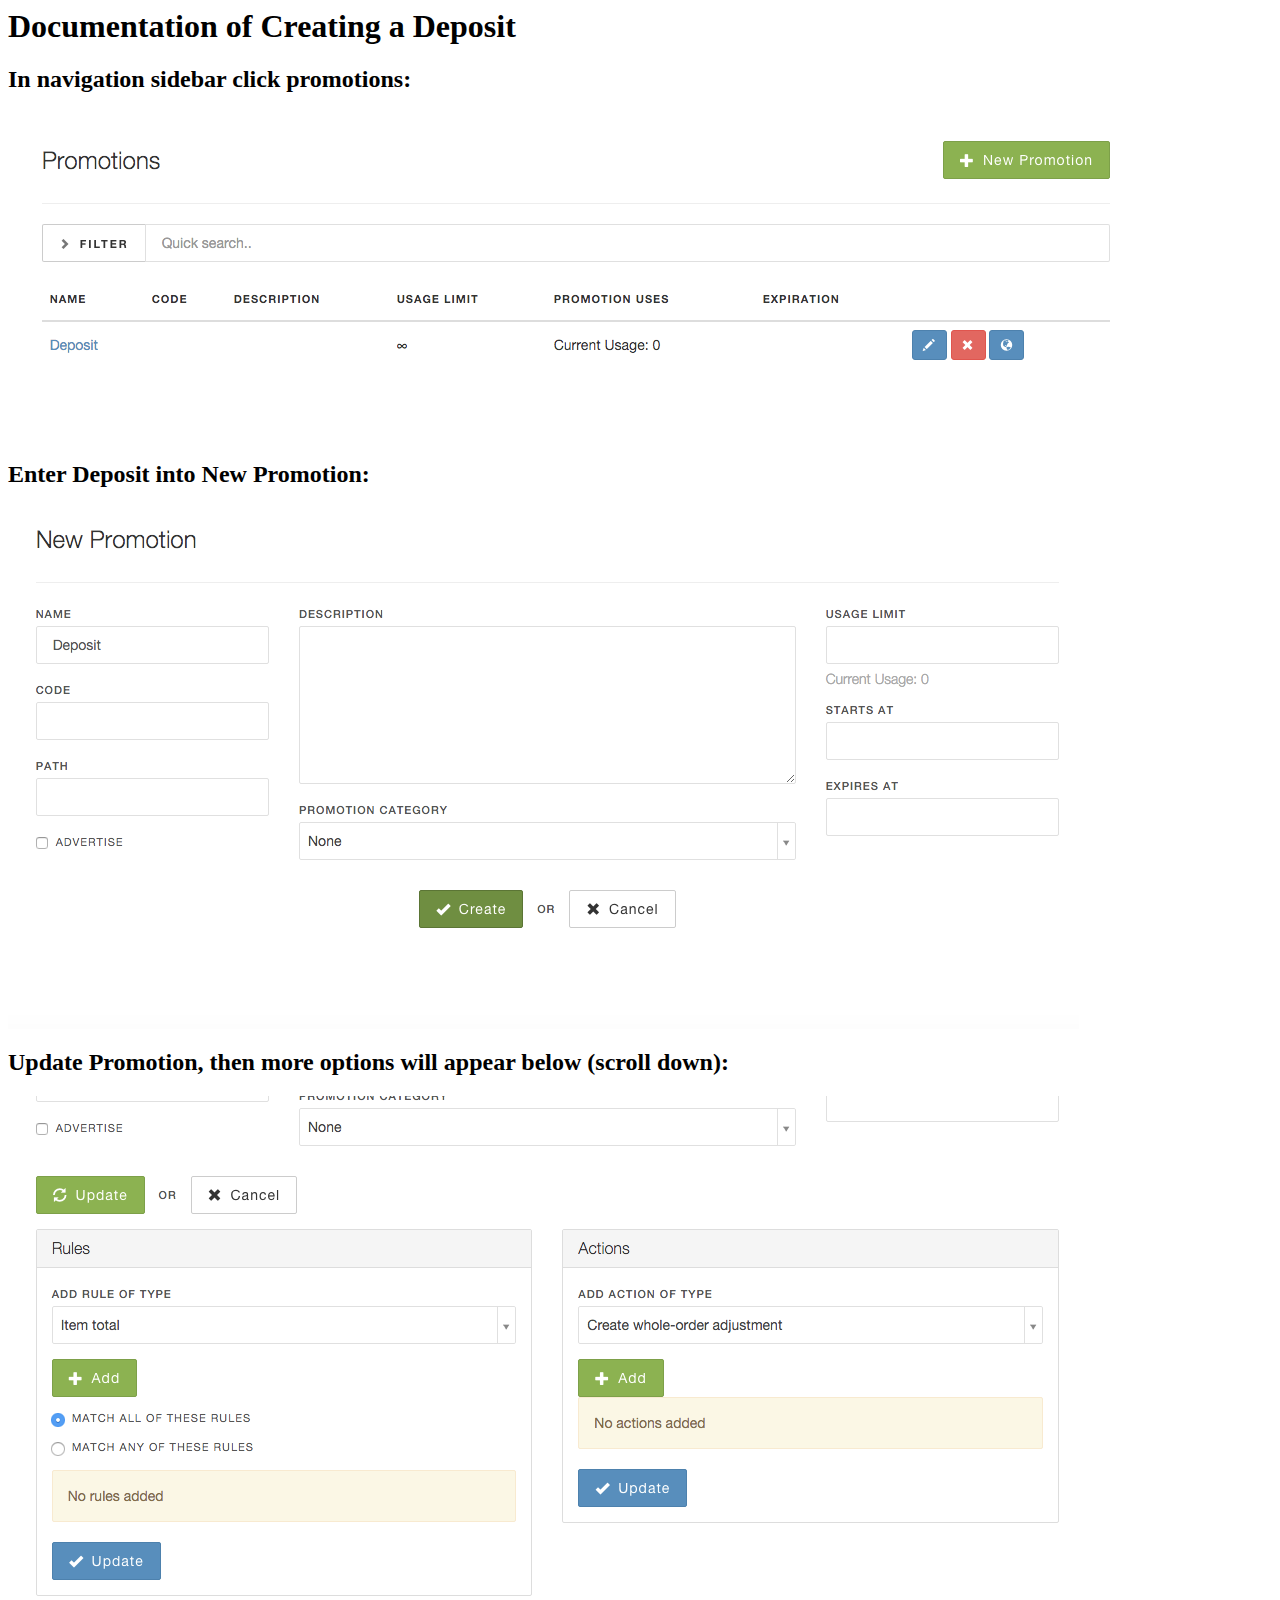
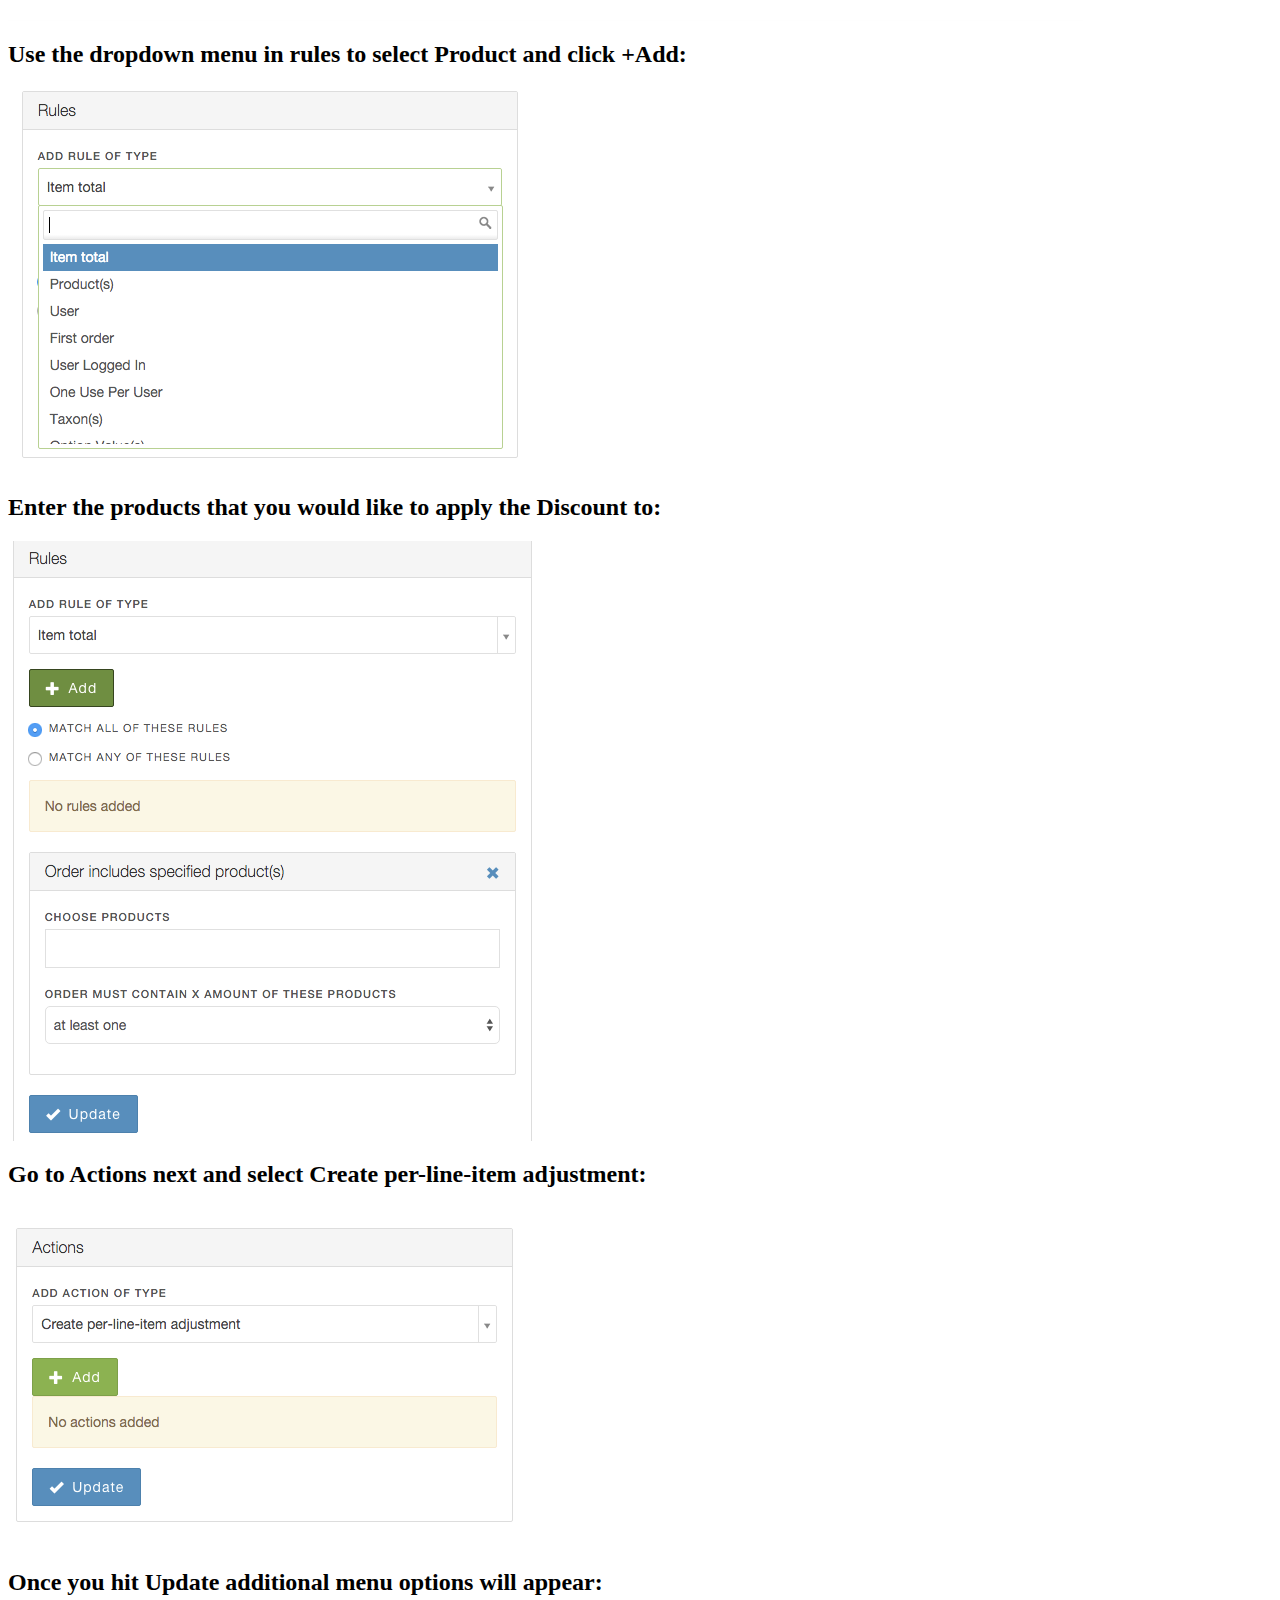
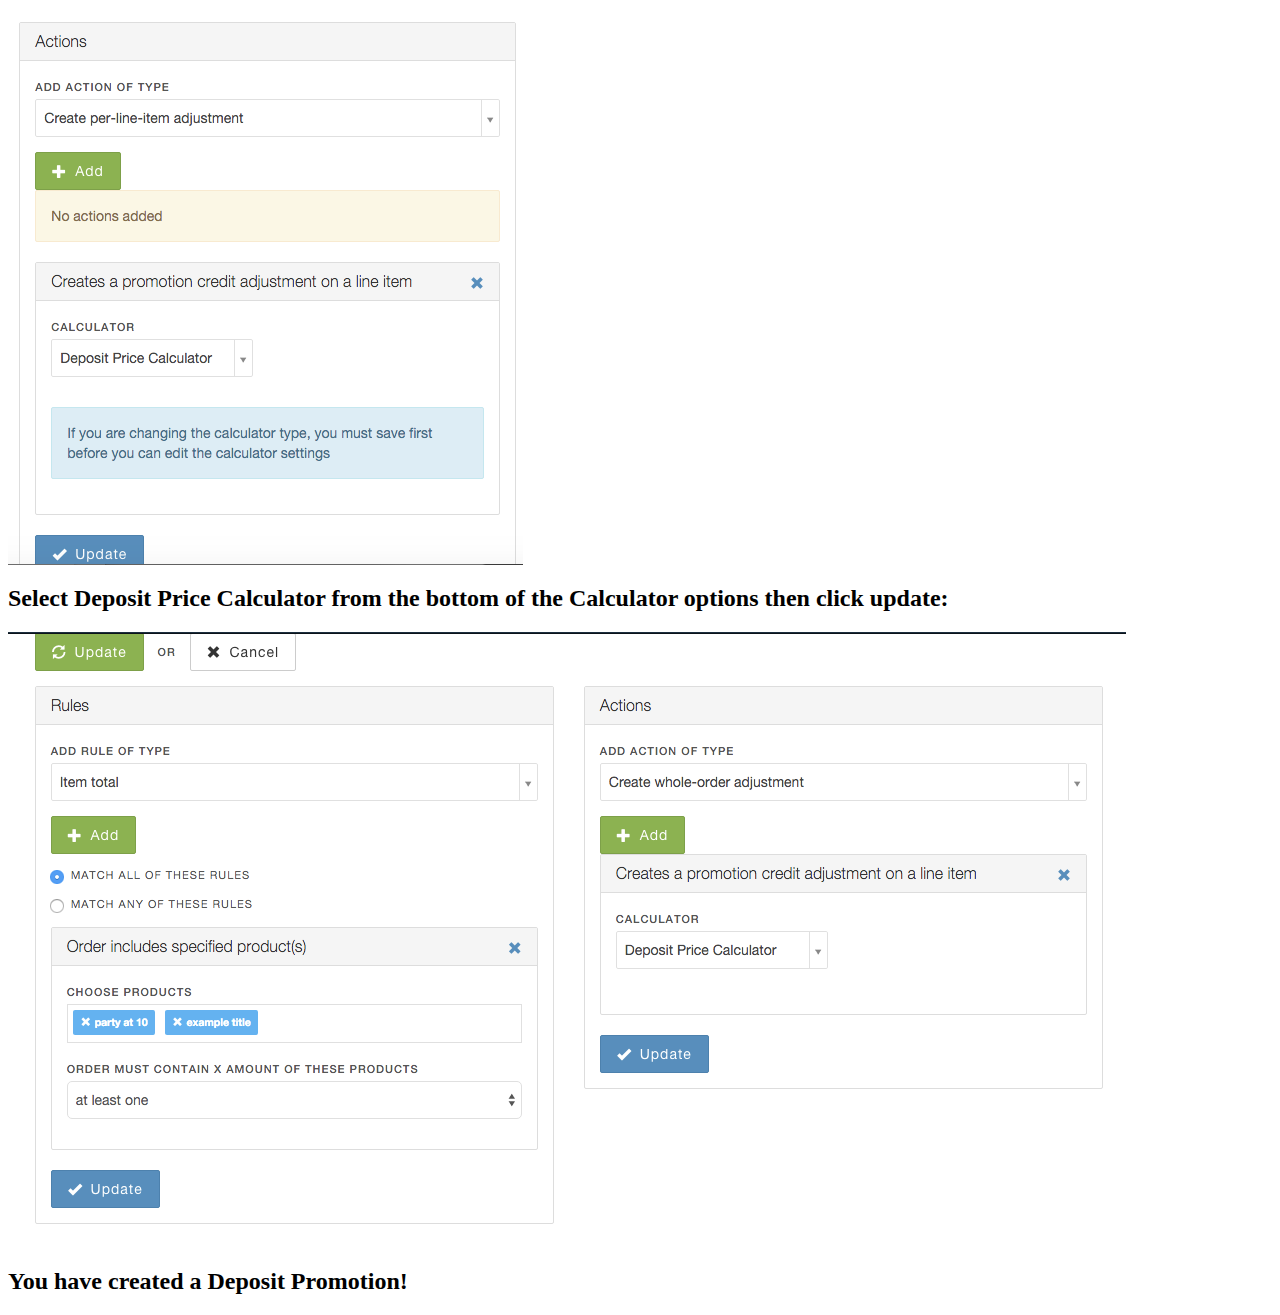
==== creatingdeposit.html @ fb3e047c "Documentation - Creating a Deposit" ====
<html>
	<head><h1> Documentation of Creating a Deposit </h1></head>
		<body>
			<h2>In navigation sidebar click promotions: </h2>
			<image src='screenshots/promo-deposit/promocreatenew.png'>
			<h2>Enter Deposit into New Promotion:</h2>
			<image src='screenshots/promo-deposit/newpromo.png'>
			<h2>Update Promotion, then more options will appear below (scroll down):</h2>
			<image src='screenshots/promo-deposit/scrolldown.png'>
			<h2>Use the dropdown menu in rules to select Product and click +Add:</h2>
			<image src='screenshots/promo-deposit/productindropdown.png'>
			<h2>Enter the products that you would like to apply the Discount to:</h2>
			<image src='screenshots/promo-deposit/afterclickingadditemtotal.png'>
			<h2>Go to Actions next and select Create per-line-item adjustment: </h2>
			<image src='screenshots/promo-deposit/createper-line.png'>
			<h2>Once you hit Update additional menu options will appear:</h2>
			<image src='screenshots/promo-deposit/createper-linedropdown.png'>
			<h2>Select Deposit Price Calculator from the bottom of the Calculator options then click update:</h2>
			<image src='screenshots/promo-deposit/rulesactionsfinished.png'>
			<h2>You have created a Deposit Promotion!</h2>
		</body>

</html>
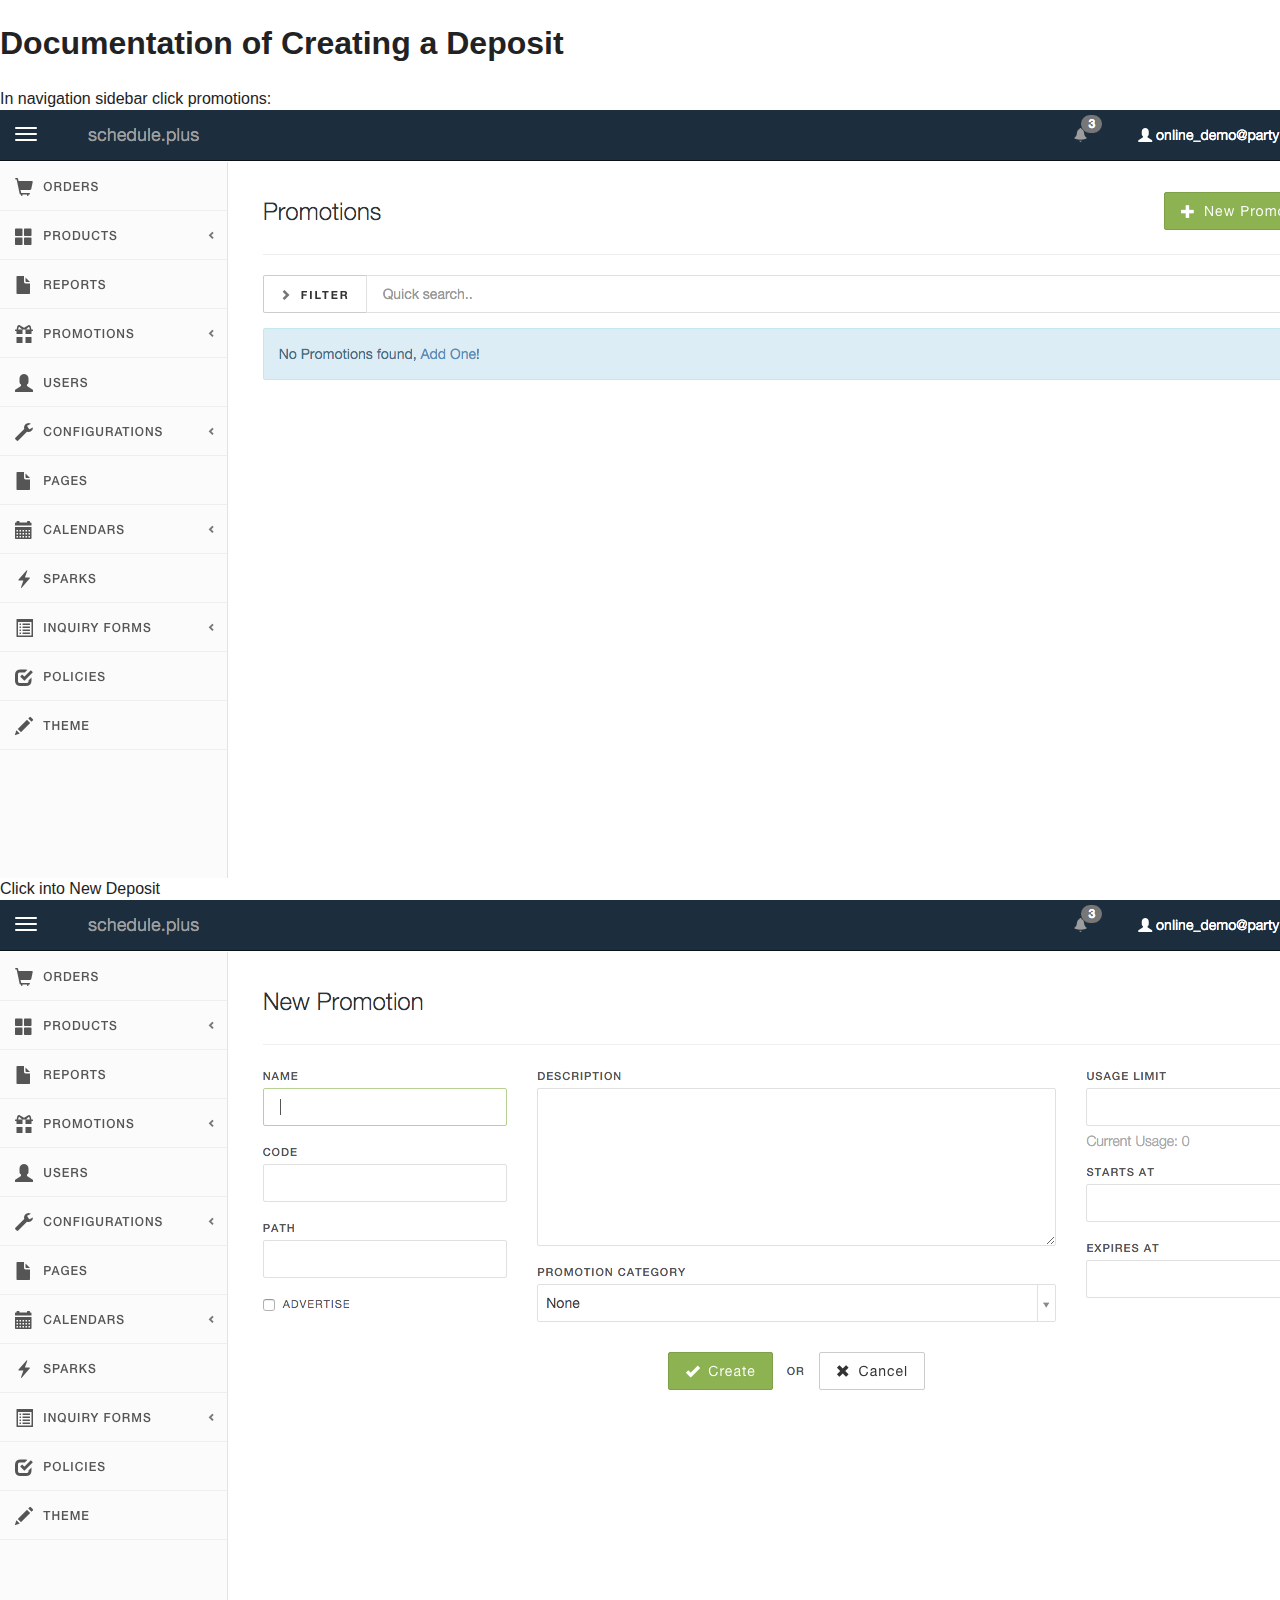
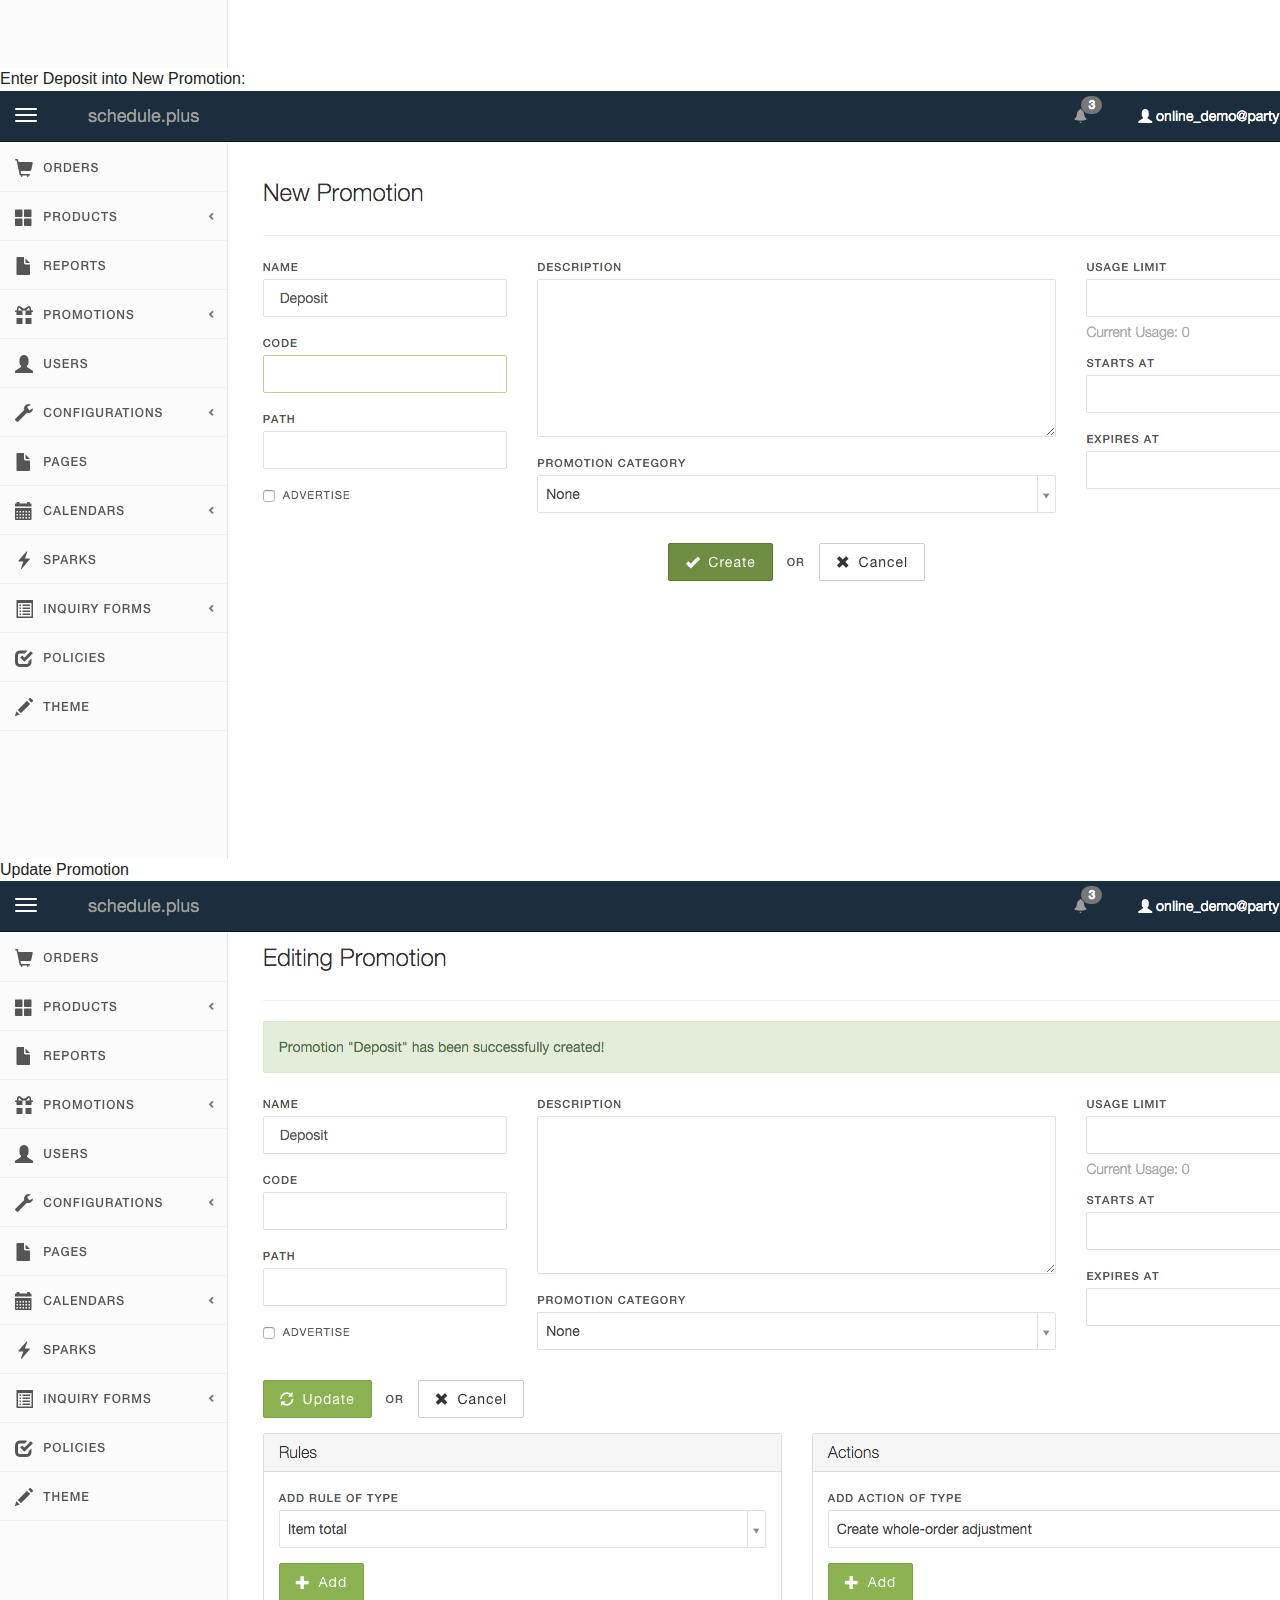
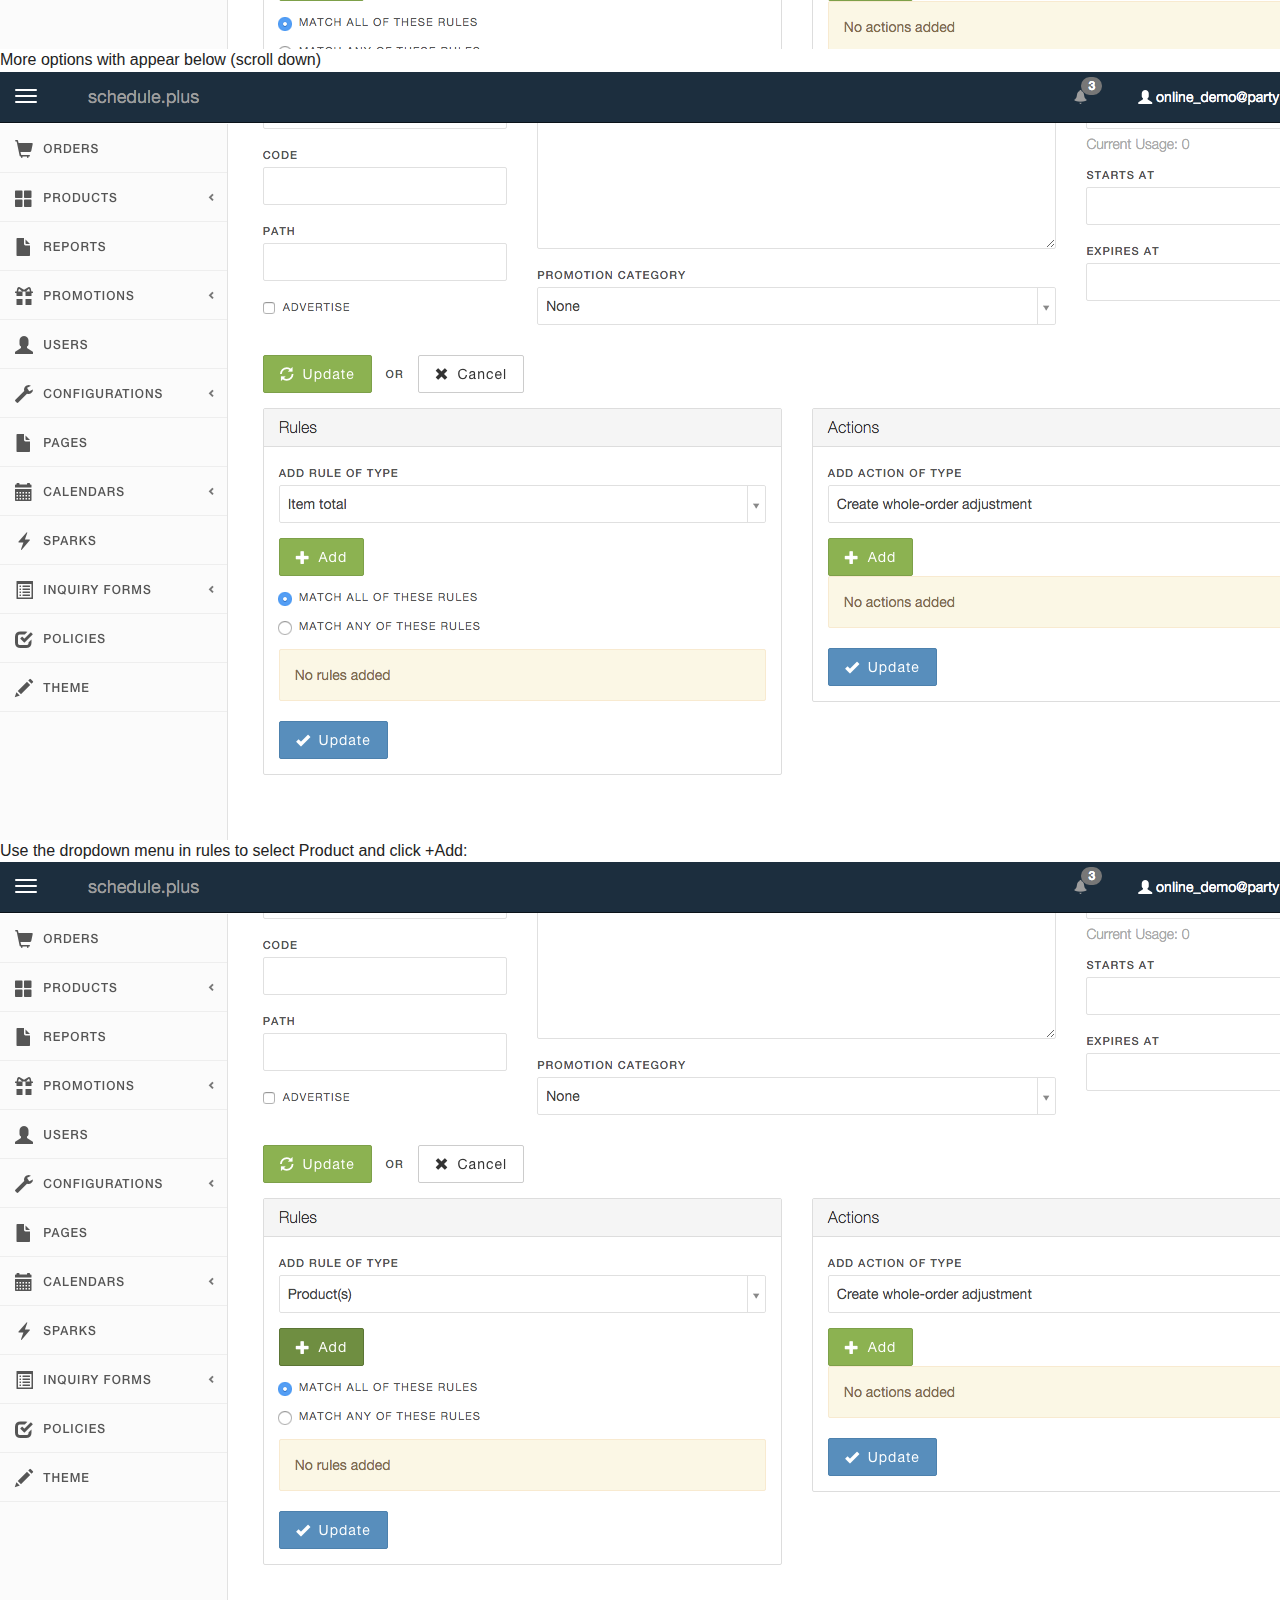
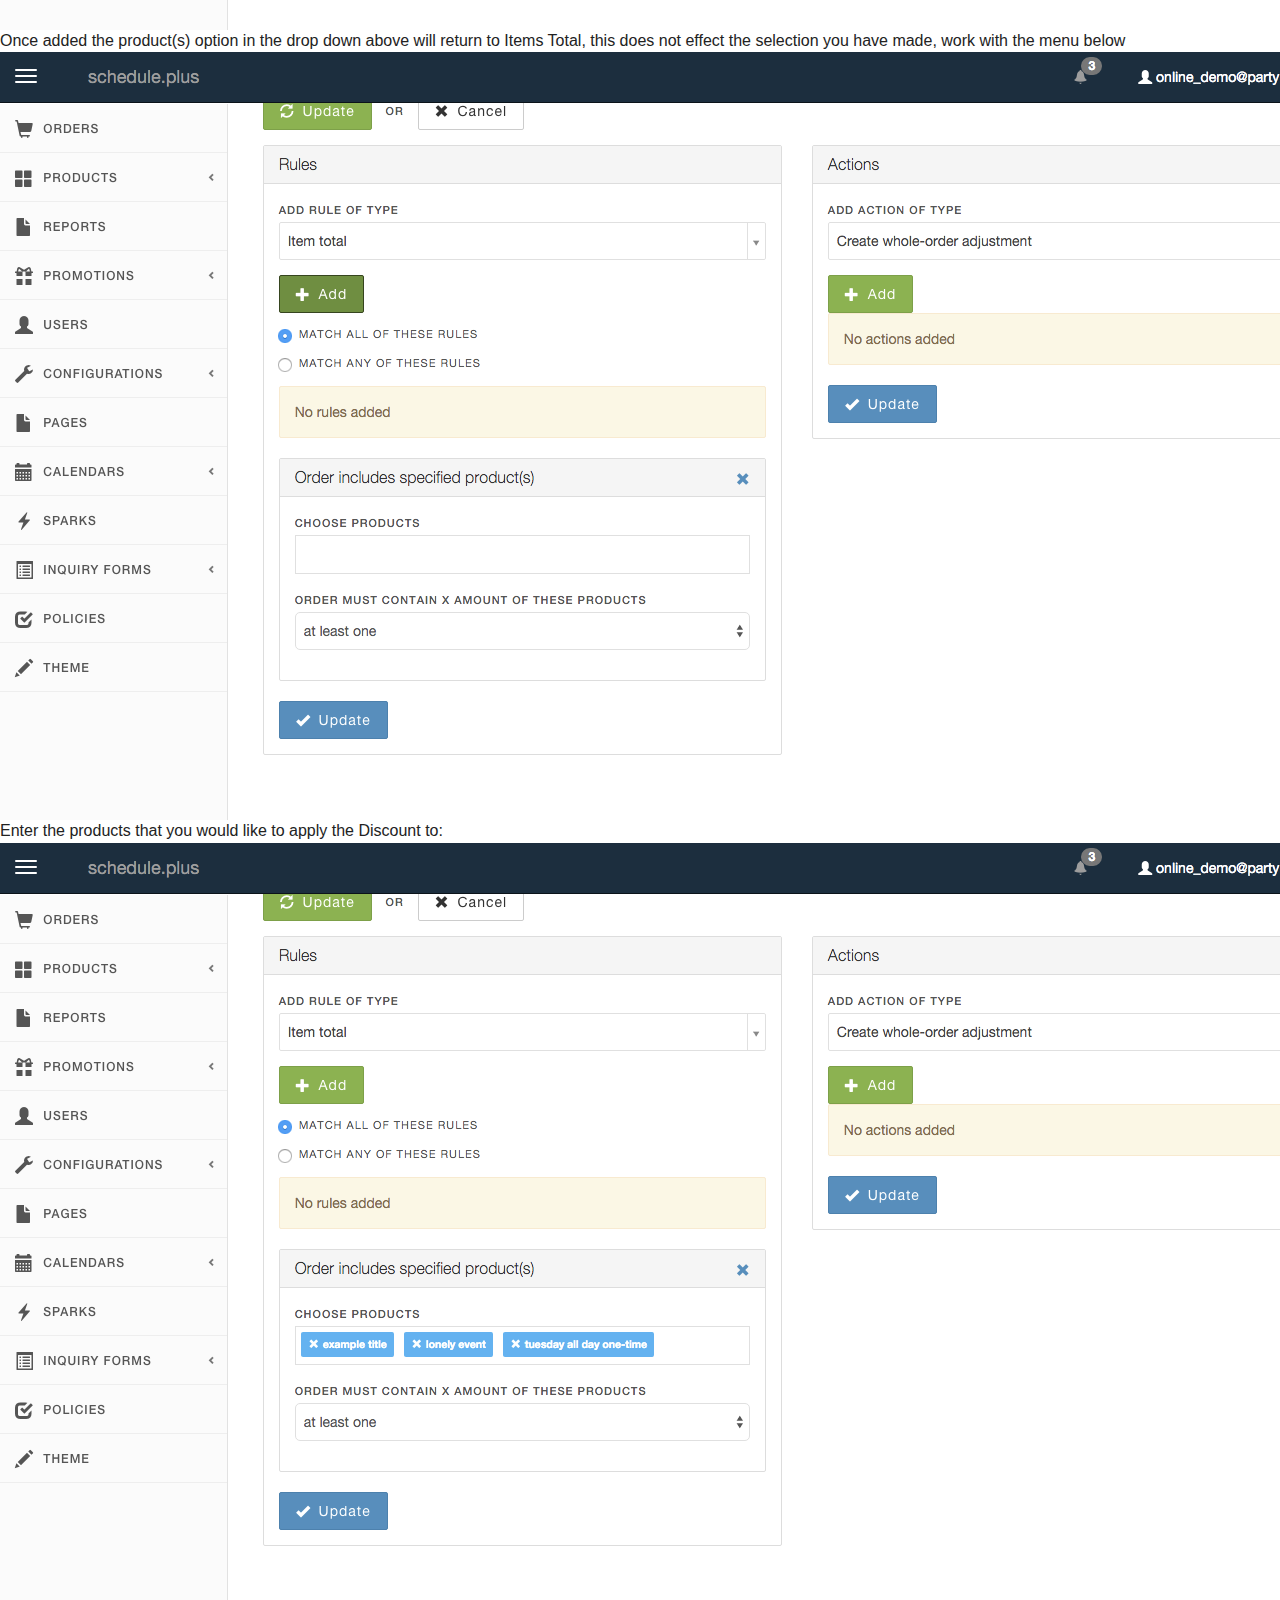
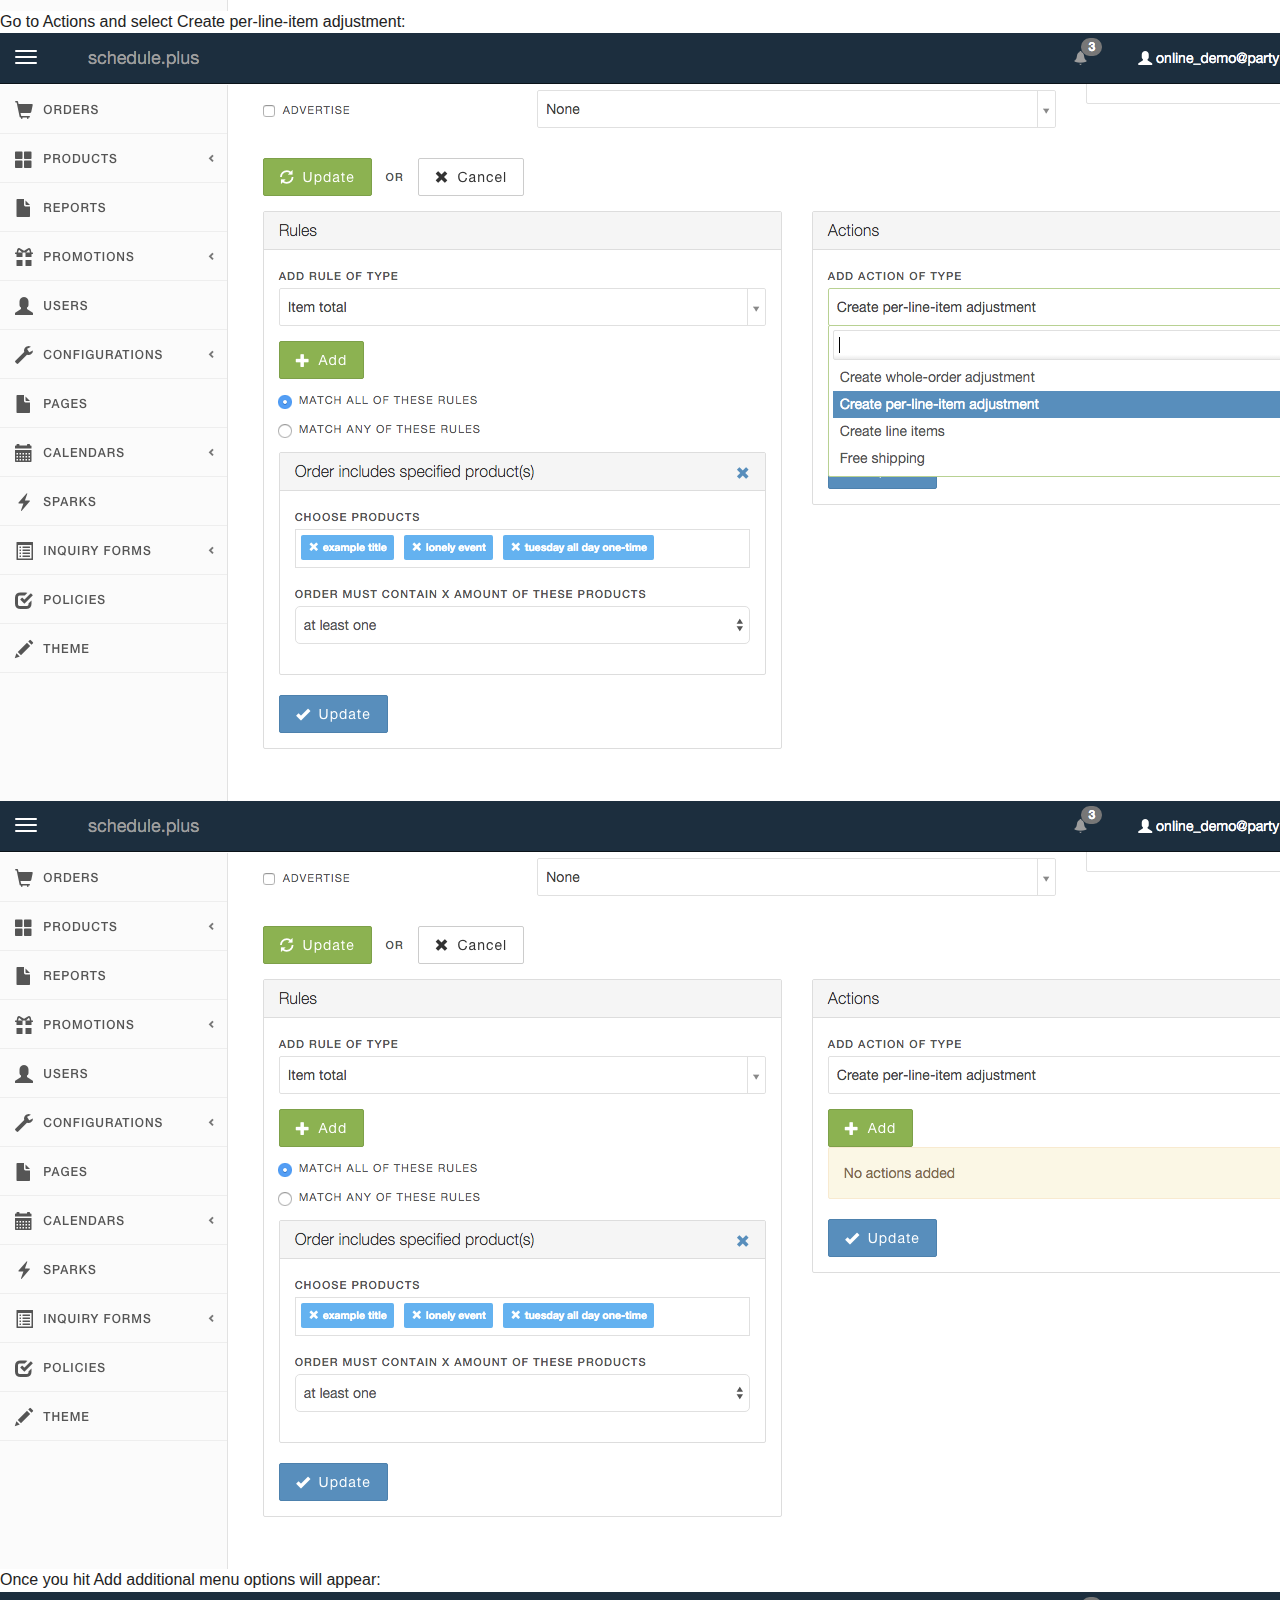
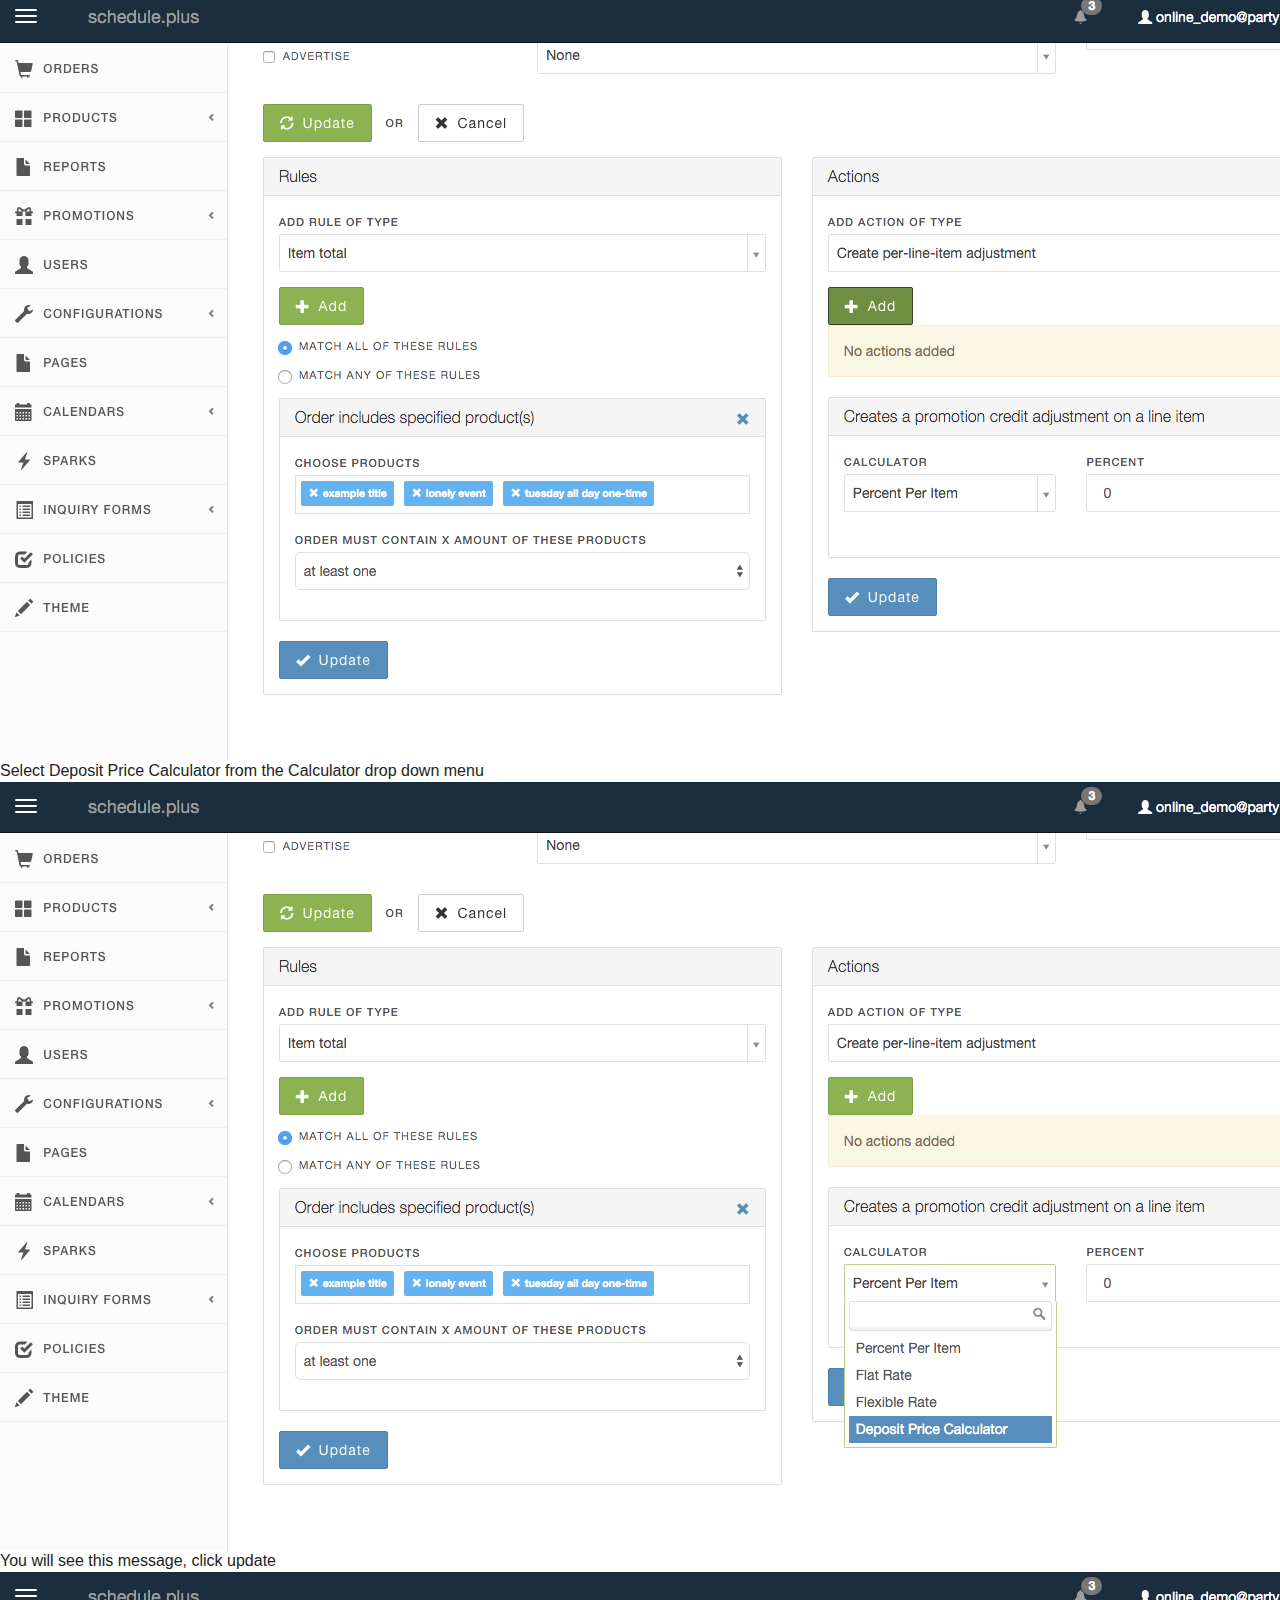
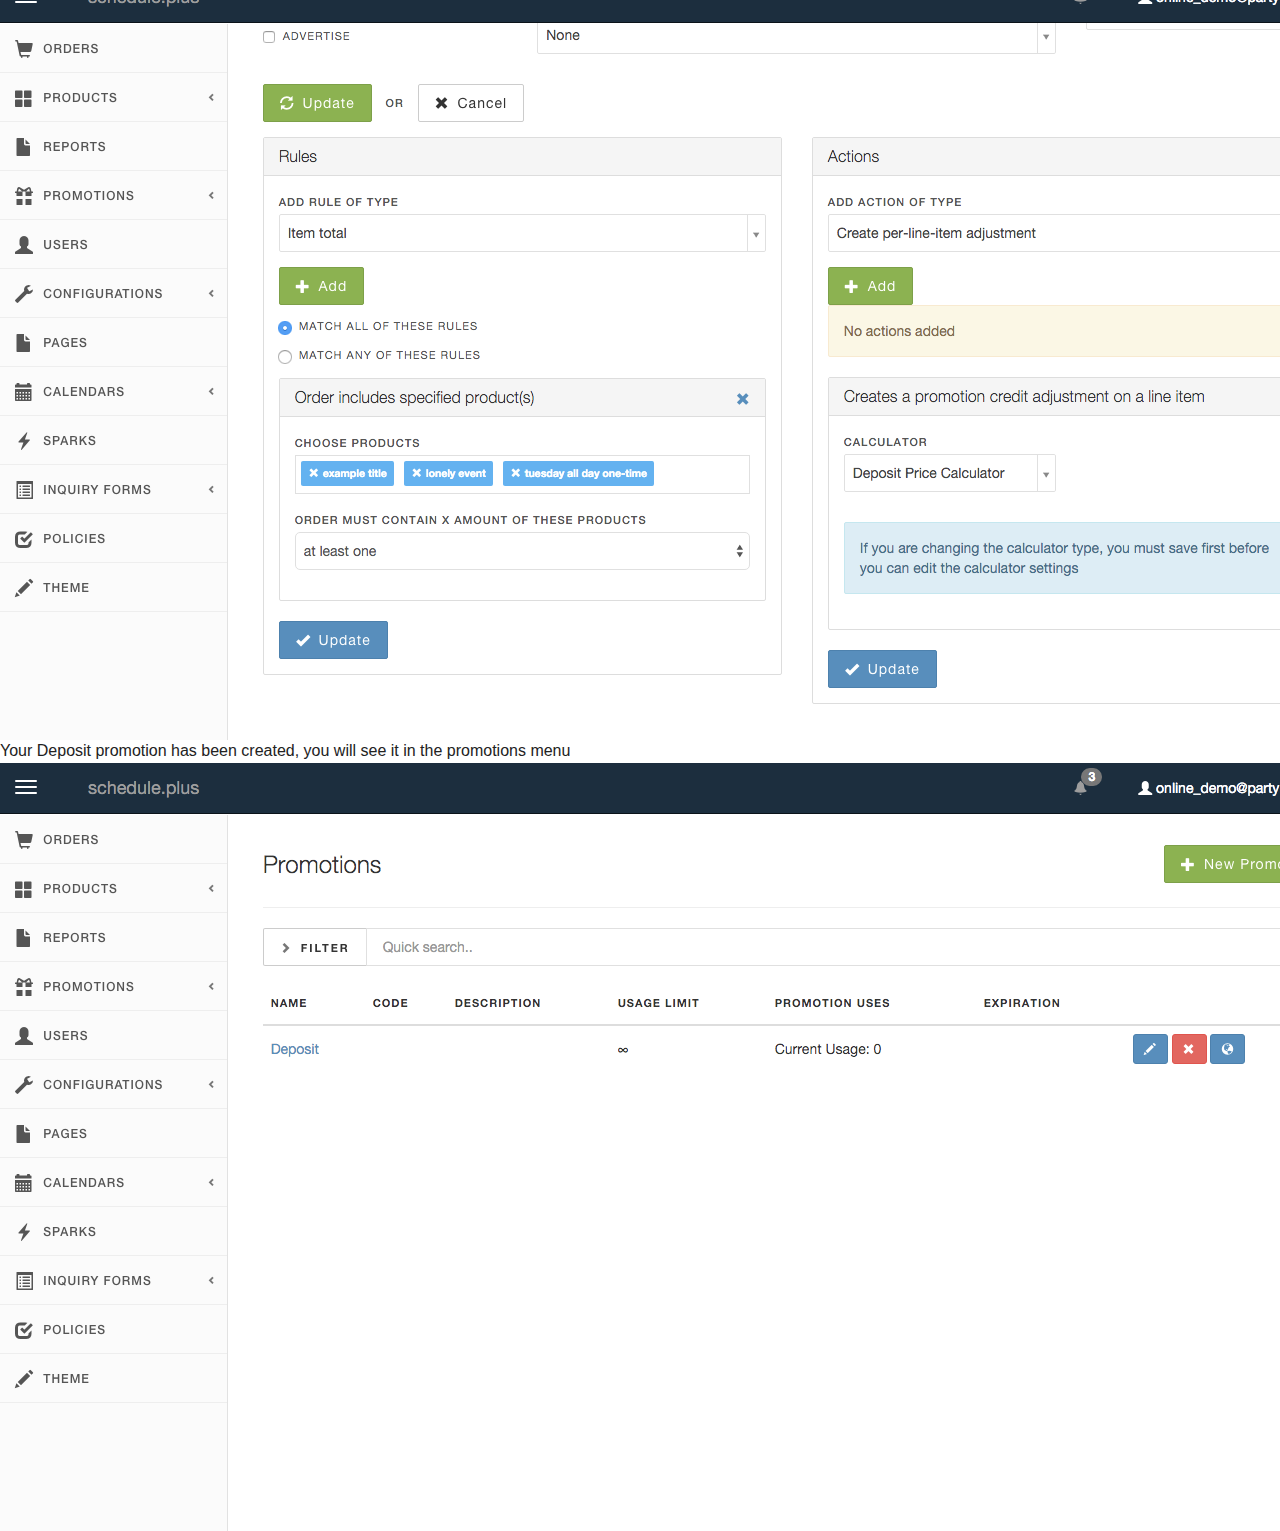
==== commit a7c4983d: "implemented html5 template" ====
--- a/creatingdeposit.html
+++ b/creatingdeposit.html
@@ -1,23 +1,59 @@
-<html>
-	<head><h1> Documentation of Creating a Deposit </h1></head>
-		<body>
-			<h2>In navigation sidebar click promotions: </h2>
-			<image src='screenshots/promo-deposit/promocreatenew.png'>
-			<h2>Enter Deposit into New Promotion:</h2>
-			<image src='screenshots/promo-deposit/newpromo.png'>
-			<h2>Update Promotion, then more options will appear below (scroll down):</h2>
-			<image src='screenshots/promo-deposit/scrolldown.png'>
-			<h2>Use the dropdown menu in rules to select Product and click +Add:</h2>
-			<image src='screenshots/promo-deposit/productindropdown.png'>
-			<h2>Enter the products that you would like to apply the Discount to:</h2>
-			<image src='screenshots/promo-deposit/afterclickingadditemtotal.png'>
-			<h2>Go to Actions next and select Create per-line-item adjustment: </h2>
-			<image src='screenshots/promo-deposit/createper-line.png'>
-			<h2>Once you hit Update additional menu options will appear:</h2>
-			<image src='screenshots/promo-deposit/createper-linedropdown.png'>
-			<h2>Select Deposit Price Calculator from the bottom of the Calculator options then click update:</h2>
-			<image src='screenshots/promo-deposit/rulesactionsfinished.png'>
-			<h2>You have created a Deposit Promotion!</h2>
-		</body>
+<!doctype html>
+<html class="no-js" lang="">
+    <head>
+        <meta charset="utf-8">
+        <meta http-equiv="x-ua-compatible" content="ie=edge">
+        <title></title>
+        <meta name="description" content="">
+        <meta name="viewport" content="width=device-width, initial-scale=1">
 
-</html>+        <link rel="apple-touch-icon" href="apple-touch-icon.png">
+        <!-- Place favicon.ico in the root directory -->
+
+        <link rel="stylesheet" href="css/normalize.css">
+        <link rel="stylesheet" href="css/main.css">
+        <script src="js/vendor/modernizr-2.8.3.min.js"></script>
+    </head>
+    <body>
+      <!--[if lt IE 8]>
+          <p class="browserupgrade">You are using an <strong>outdated</strong> browser. Please <a href="http://browsehappy.com/">upgrade your browser</a> to improve your experience.</p>
+      <![endif]-->
+
+      <!-- Add your site or application content here -->
+      <h1> Documentation of Creating a Deposit </h1>
+      
+      <div>In navigation sidebar click promotions: </div>
+      <image src='img/promo-deposit/promotions.png'>
+      <div>Click into New Deposit</div>
+      <image src='img/promo-deposit/new-promo-blank.png'>
+      <div>Enter Deposit into New Promotion:</div>
+      <image src='img/promo-deposit/new-promo-deposit.png'>
+      <div>Update Promotion</div>
+      <image src='img/promo-deposit/editting-promo-deposit.png'>
+      <div> More options with appear below (scroll down)</div>
+      <image src='img/promo-deposit/editting-promo-rules-actions.png'>
+      <div>Use the dropdown menu in rules to select Product and click +Add:</div>
+      <image src='img/promo-deposit/rules-products-drop.png'>
+      <div>Once added the product(s) option in the drop down above will return to Items Total, this does not effect the selection you have made, work with the menu below</div>
+      <image src='img/promo-deposit/rules-products-added-itemstotal.png'>
+      <div>Enter the products that you would like to apply the Discount to:</div>
+      <image src='img/promo-deposit/rules-products-addedproducts.png'>
+      <div>Go to Actions and select Create per-line-item adjustment: </div>
+      <image src='img/promo-deposit/rules-actions-perline-adjust.png'>
+      <image src='img/promo-deposit/rules-actions-perline-adjustclick.png'>
+      <div>Once you hit Add additional menu options will appear:</div>
+      <image src='img/promo-deposit/rules-actions-perline-add.png'>
+      <div>Select Deposit Price Calculator from the Calculator drop down menu</div>
+      <image src='img/promo-deposit/rules-actions-perline-calculator.png'>
+      <div>You will see this message, click update</div>
+      <image src='img/promo-deposit/rules-actions-perline-if.png'>
+      <div>Your Deposit promotion has been created, you will see it in the promotions menu</div>
+      <image src='img/promo-deposit/promotions-with-deposit.png'>
+
+      <script src="https://code.jquery.com/jquery-1.12.1.min.js"></script>
+      <script>window.jQuery || document.write('<script src="js/vendor/jquery-1.12.1.min.js"><\/script>')</script>
+      <script src="js/plugins.js"></script>
+      <script src="js/main.js"></script>
+
+    </body>
+</html>
--- a/css/main.css
+++ b/css/main.css
@@ -0,0 +1,282 @@
+/*! HTML5 Boilerplate v5.3.0 | MIT License | https://html5boilerplate.com/ */
+
+/*
+ * What follows is the result of much research on cross-browser styling.
+ * Credit left inline and big thanks to Nicolas Gallagher, Jonathan Neal,
+ * Kroc Camen, and the H5BP dev community and team.
+ */
+
+/* ==========================================================================
+   Base styles: opinionated defaults
+   ========================================================================== */
+
+html {
+    color: #222;
+    font-size: 1em;
+    line-height: 1.4;
+}
+
+/*
+ * Remove text-shadow in selection highlight:
+ * https://twitter.com/miketaylr/status/12228805301
+ *
+ * These selection rule sets have to be separate.
+ * Customize the background color to match your design.
+ */
+
+::-moz-selection {
+    background: #b3d4fc;
+    text-shadow: none;
+}
+
+::selection {
+    background: #b3d4fc;
+    text-shadow: none;
+}
+
+/*
+ * A better looking default horizontal rule
+ */
+
+hr {
+    display: block;
+    height: 1px;
+    border: 0;
+    border-top: 1px solid #ccc;
+    margin: 1em 0;
+    padding: 0;
+}
+
+/*
+ * Remove the gap between audio, canvas, iframes,
+ * images, videos and the bottom of their containers:
+ * https://github.com/h5bp/html5-boilerplate/issues/440
+ */
+
+audio,
+canvas,
+iframe,
+img,
+svg,
+video {
+    vertical-align: middle;
+}
+
+/*
+ * Remove default fieldset styles.
+ */
+
+fieldset {
+    border: 0;
+    margin: 0;
+    padding: 0;
+}
+
+/*
+ * Allow only vertical resizing of textareas.
+ */
+
+textarea {
+    resize: vertical;
+}
+
+/* ==========================================================================
+   Browser Upgrade Prompt
+   ========================================================================== */
+
+.browserupgrade {
+    margin: 0.2em 0;
+    background: #ccc;
+    color: #000;
+    padding: 0.2em 0;
+}
+
+/* ==========================================================================
+   Author's custom styles
+   ========================================================================== */
+
+
+
+
+
+
+
+
+
+
+
+
+
+
+
+
+
+/* ==========================================================================
+   Helper classes
+   ========================================================================== */
+
+/*
+ * Hide visually and from screen readers
+ */
+
+.hidden {
+    display: none !important;
+}
+
+/*
+ * Hide only visually, but have it available for screen readers:
+ * http://snook.ca/archives/html_and_css/hiding-content-for-accessibility
+ */
+
+.visuallyhidden {
+    border: 0;
+    clip: rect(0 0 0 0);
+    height: 1px;
+    margin: -1px;
+    overflow: hidden;
+    padding: 0;
+    position: absolute;
+    width: 1px;
+}
+
+/*
+ * Extends the .visuallyhidden class to allow the element
+ * to be focusable when navigated to via the keyboard:
+ * https://www.drupal.org/node/897638
+ */
+
+.visuallyhidden.focusable:active,
+.visuallyhidden.focusable:focus {
+    clip: auto;
+    height: auto;
+    margin: 0;
+    overflow: visible;
+    position: static;
+    width: auto;
+}
+
+/*
+ * Hide visually and from screen readers, but maintain layout
+ */
+
+.invisible {
+    visibility: hidden;
+}
+
+/*
+ * Clearfix: contain floats
+ *
+ * For modern browsers
+ * 1. The space content is one way to avoid an Opera bug when the
+ *    `contenteditable` attribute is included anywhere else in the document.
+ *    Otherwise it causes space to appear at the top and bottom of elements
+ *    that receive the `clearfix` class.
+ * 2. The use of `table` rather than `block` is only necessary if using
+ *    `:before` to contain the top-margins of child elements.
+ */
+
+.clearfix:before,
+.clearfix:after {
+    content: " "; /* 1 */
+    display: table; /* 2 */
+}
+
+.clearfix:after {
+    clear: both;
+}
+
+/* ==========================================================================
+   EXAMPLE Media Queries for Responsive Design.
+   These examples override the primary ('mobile first') styles.
+   Modify as content requires.
+   ========================================================================== */
+
+@media only screen and (min-width: 35em) {
+    /* Style adjustments for viewports that meet the condition */
+}
+
+@media print,
+       (-webkit-min-device-pixel-ratio: 1.25),
+       (min-resolution: 1.25dppx),
+       (min-resolution: 120dpi) {
+    /* Style adjustments for high resolution devices */
+}
+
+/* ==========================================================================
+   Print styles.
+   Inlined to avoid the additional HTTP request:
+   http://www.phpied.com/delay-loading-your-print-css/
+   ========================================================================== */
+
+@media print {
+    *,
+    *:before,
+    *:after,
+    *:first-letter,
+    *:first-line {
+        background: transparent !important;
+        color: #000 !important; /* Black prints faster:
+                                   http://www.sanbeiji.com/archives/953 */
+        box-shadow: none !important;
+        text-shadow: none !important;
+    }
+
+    a,
+    a:visited {
+        text-decoration: underline;
+    }
+
+    a[href]:after {
+        content: " (" attr(href) ")";
+    }
+
+    abbr[title]:after {
+        content: " (" attr(title) ")";
+    }
+
+    /*
+     * Don't show links that are fragment identifiers,
+     * or use the `javascript:` pseudo protocol
+     */
+
+    a[href^="#"]:after,
+    a[href^="javascript:"]:after {
+        content: "";
+    }
+
+    pre,
+    blockquote {
+        border: 1px solid #999;
+        page-break-inside: avoid;
+    }
+
+    /*
+     * Printing Tables:
+     * http://css-discuss.incutio.com/wiki/Printing_Tables
+     */
+
+    thead {
+        display: table-header-group;
+    }
+
+    tr,
+    img {
+        page-break-inside: avoid;
+    }
+
+    img {
+        max-width: 100% !important;
+    }
+
+    p,
+    h2,
+    h3 {
+        orphans: 3;
+        widows: 3;
+    }
+
+    h2,
+    h3 {
+        page-break-after: avoid;
+    }
+}
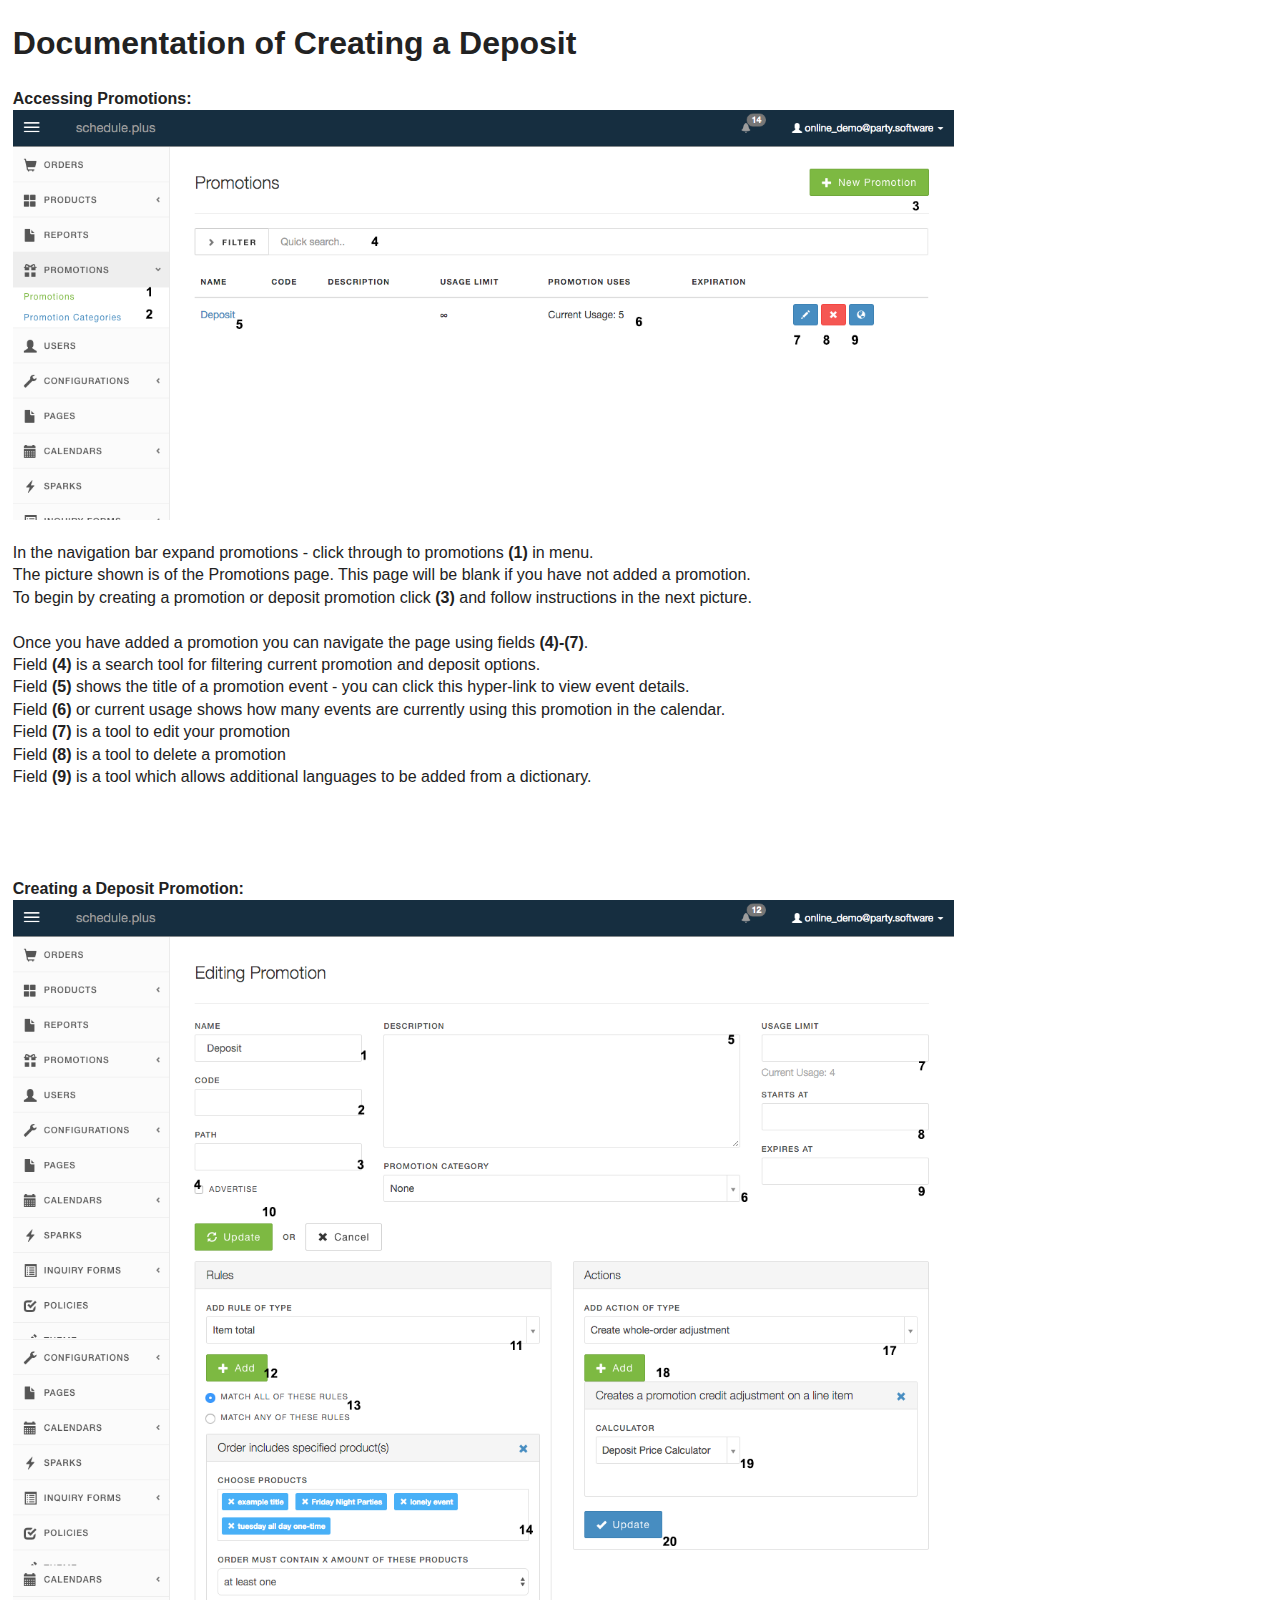
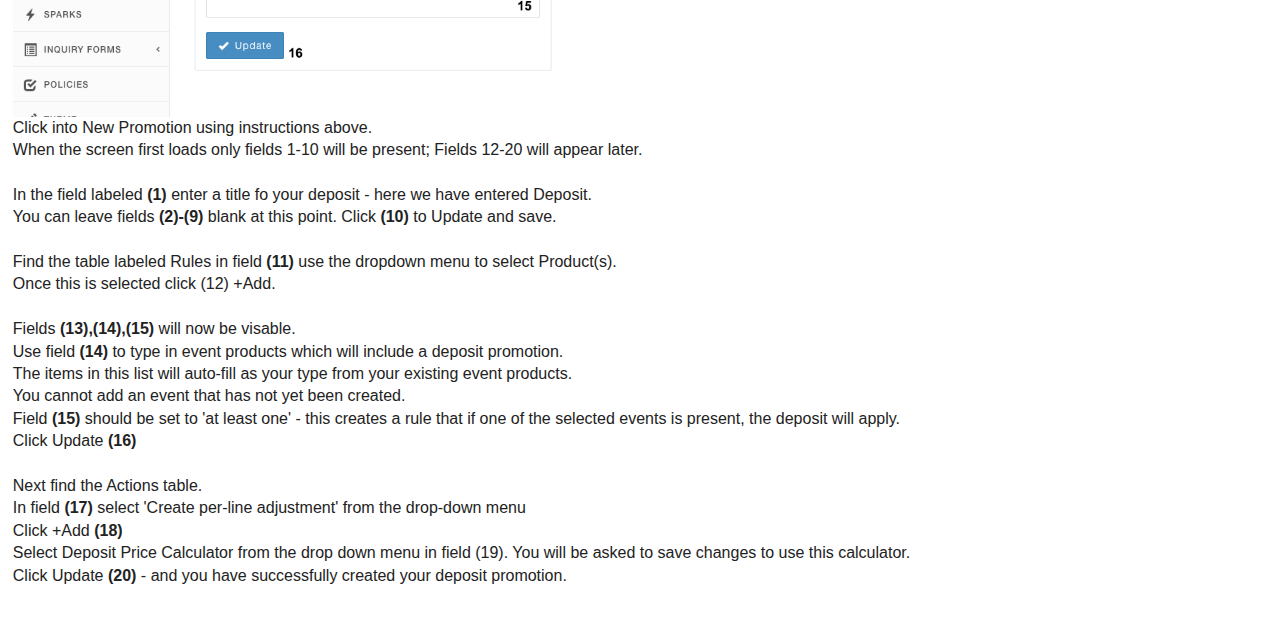
==== commit d4cbc3db: "alternative format and images" ====
--- a/creatingdeposit.html
+++ b/creatingdeposit.html
@@ -22,33 +22,37 @@
       <!-- Add your site or application content here -->
       <h1> Documentation of Creating a Deposit </h1>
       
-      <div>In navigation sidebar click promotions: </div>
-      <image src='img/promo-deposit/promotions.png'>
-      <div>Click into New Deposit</div>
-      <image src='img/promo-deposit/new-promo-blank.png'>
-      <div>Enter Deposit into New Promotion:</div>
-      <image src='img/promo-deposit/new-promo-deposit.png'>
-      <div>Update Promotion</div>
-      <image src='img/promo-deposit/editting-promo-deposit.png'>
-      <div> More options with appear below (scroll down)</div>
-      <image src='img/promo-deposit/editting-promo-rules-actions.png'>
-      <div>Use the dropdown menu in rules to select Product and click +Add:</div>
-      <image src='img/promo-deposit/rules-products-drop.png'>
-      <div>Once added the product(s) option in the drop down above will return to Items Total, this does not effect the selection you have made, work with the menu below</div>
-      <image src='img/promo-deposit/rules-products-added-itemstotal.png'>
-      <div>Enter the products that you would like to apply the Discount to:</div>
-      <image src='img/promo-deposit/rules-products-addedproducts.png'>
-      <div>Go to Actions and select Create per-line-item adjustment: </div>
-      <image src='img/promo-deposit/rules-actions-perline-adjust.png'>
-      <image src='img/promo-deposit/rules-actions-perline-adjustclick.png'>
-      <div>Once you hit Add additional menu options will appear:</div>
-      <image src='img/promo-deposit/rules-actions-perline-add.png'>
-      <div>Select Deposit Price Calculator from the Calculator drop down menu</div>
-      <image src='img/promo-deposit/rules-actions-perline-calculator.png'>
-      <div>You will see this message, click update</div>
-      <image src='img/promo-deposit/rules-actions-perline-if.png'>
-      <div>Your Deposit promotion has been created, you will see it in the promotions menu</div>
-      <image src='img/promo-deposit/promotions-with-deposit.png'>
+      <div><b>Accessing Promotions:</b></div>
+
+      <image src='img/promotions-deposit/promotionsblank.png' width="75%" height="75%">
+      <div><br>
+      In the navigation bar expand promotions - click through to promotions <b>(1)</b> in menu. <br>The picture shown is of the Promotions page. This page will be blank if you have not added a promotion. <br> To begin by creating a promotion or deposit promotion click <b>(3)</b> and follow instructions in the next picture.
+      <br><br>
+      Once you have added a promotion you can navigate the page using fields <b>(4)-(7)</b>.<br>
+      Field <b>(4)</b> is a search tool for filtering current promotion and deposit options.<br>
+      Field <b>(5)</b> shows the title of a promotion event - you can click this hyper-link to view event details. <br>
+      Field <b>(6)</b> or current usage shows how many events are currently using this promotion in the calendar.<br>
+      Field <b>(7)</b> is a tool to edit your promotion<br>
+      Field <b>(8)</b> is a tool to delete a promotion<br>
+      Field <b>(9)</b> is a tool which allows additional languages to be added from a dictionary.<br>
+      <br><br><br><br>
+
+
+      <div><b>Creating a Deposit Promotion:</b></div>
+      <image src='img/promotions-deposit/depositnumbered.png' width="75%" height="75%"><br>
+      Click into New Promotion using instructions above. <br>When the screen first loads only fields 1-10 will be present; Fields 12-20 will appear later.</div><br>
+      <div>In the field labeled <b>(1)</b> enter a title fo your deposit - here we have entered Deposit. <br>You can leave fields <b>(2)-(9)</b> blank at this point. Click <b>(10)</b> to Update and save.</div><br>
+      <div> Find the table labeled Rules in field <b>(11)</b> use the dropdown menu to select Product(s).<br> Once this is selected click (12) +Add. </div><br>
+      <div>Fields <b>(13),(14),(15)</b> will now be visable.<br></div>
+      Use field <b>(14)</b> to type in event products which will include a deposit promotion.<br> The items in this list will auto-fill as your type from your existing event products. <br>You cannot add an event that has not yet been created.<br></div>
+      <div>Field <b>(15)</b> should be set to 'at least one' - this creates a rule that if one of the selected events is present, the deposit will apply.</div>
+      <div> Click Update <b>(16)</b></div><br>
+      <div>Next find the Actions table.</div>
+      <div>In field <b>(17)</b> select 'Create per-line adjustment' from the drop-down menu</div>
+      <div>Click +Add <b>(18)</b></div>
+      <div>Select Deposit Price Calculator from the drop down menu in field (19). You will be asked to save changes to use this calculator.<br>
+      Click Update <b>(20)</b> - and you have successfully created your deposit promotion.</div><br>
+
 
       <script src="https://code.jquery.com/jquery-1.12.1.min.js"></script>
       <script>window.jQuery || document.write('<script src="js/vendor/jquery-1.12.1.min.js"><\/script>')</script>
--- a/css/main.css
+++ b/css/main.css
@@ -14,6 +14,11 @@
     color: #222;
     font-size: 1em;
     line-height: 1.4;
+}
+
+
+body {
+  margin: 1%;
 }
 
 /*
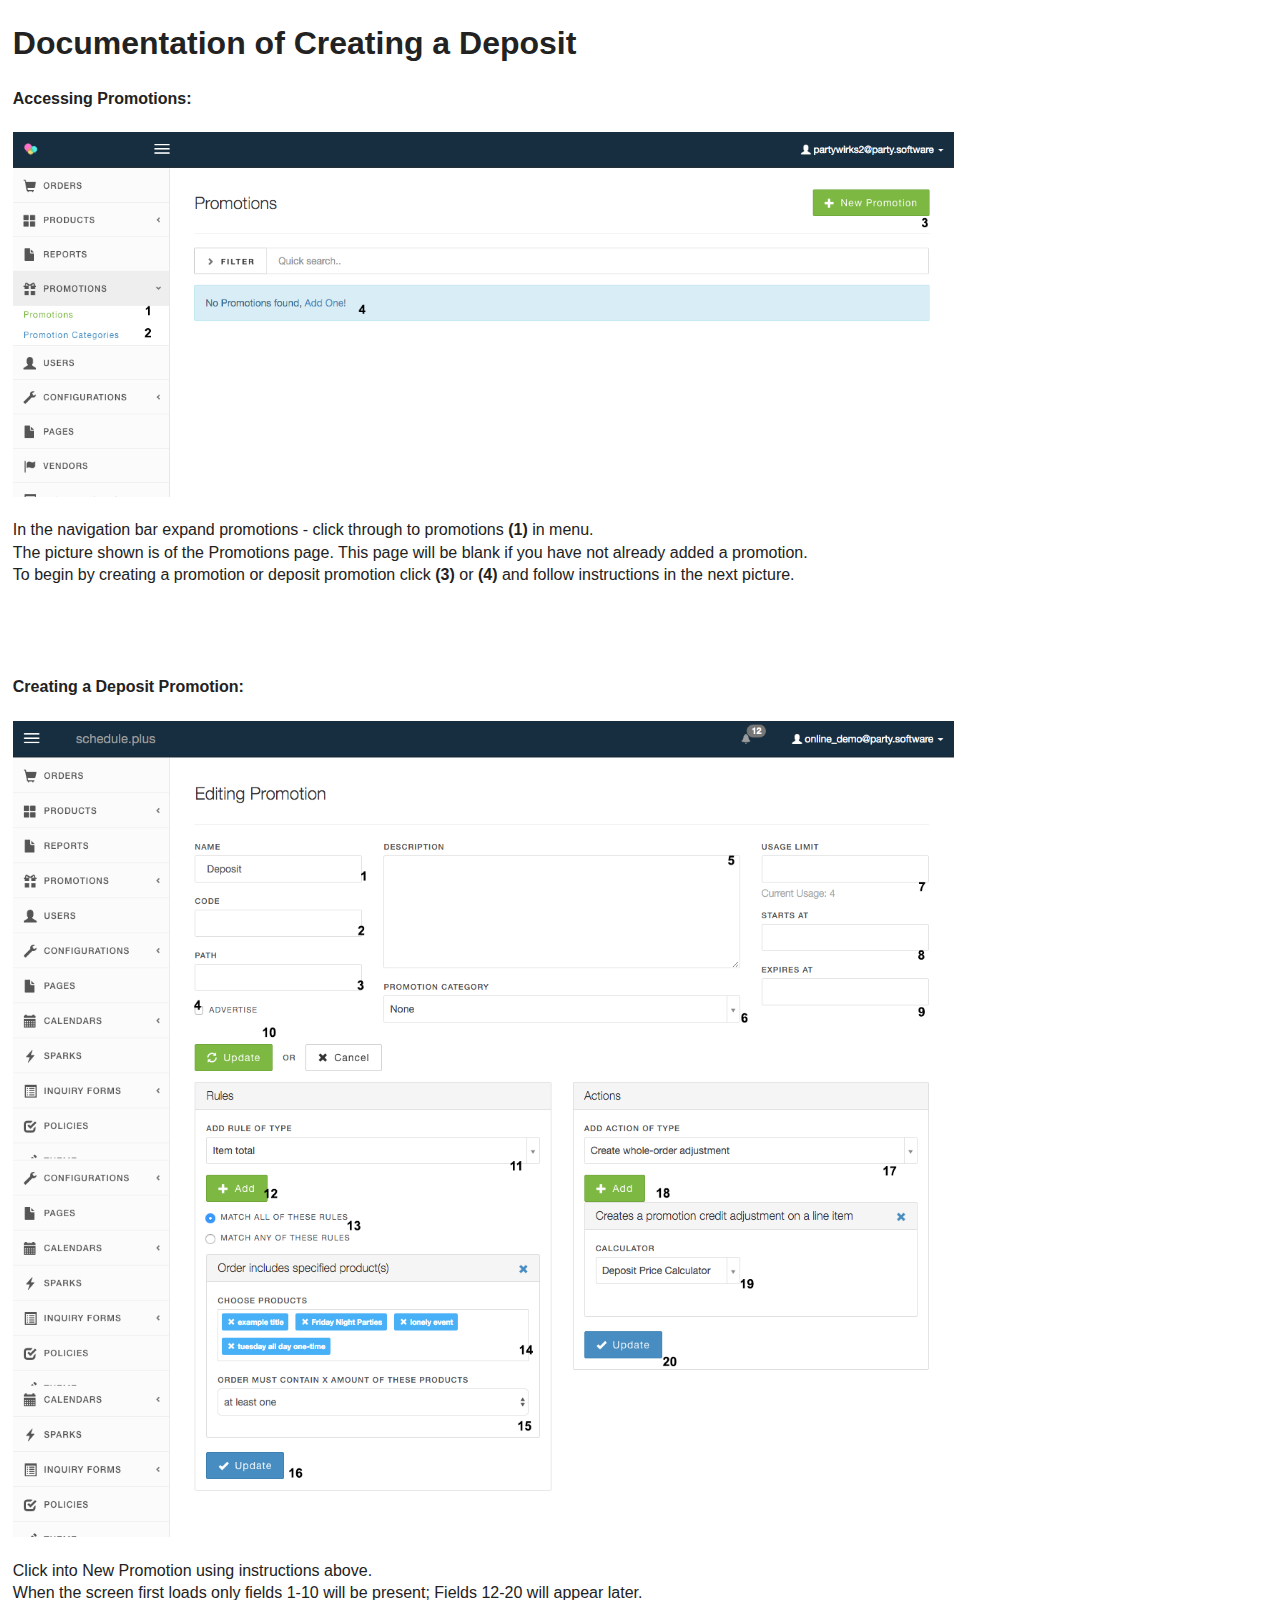
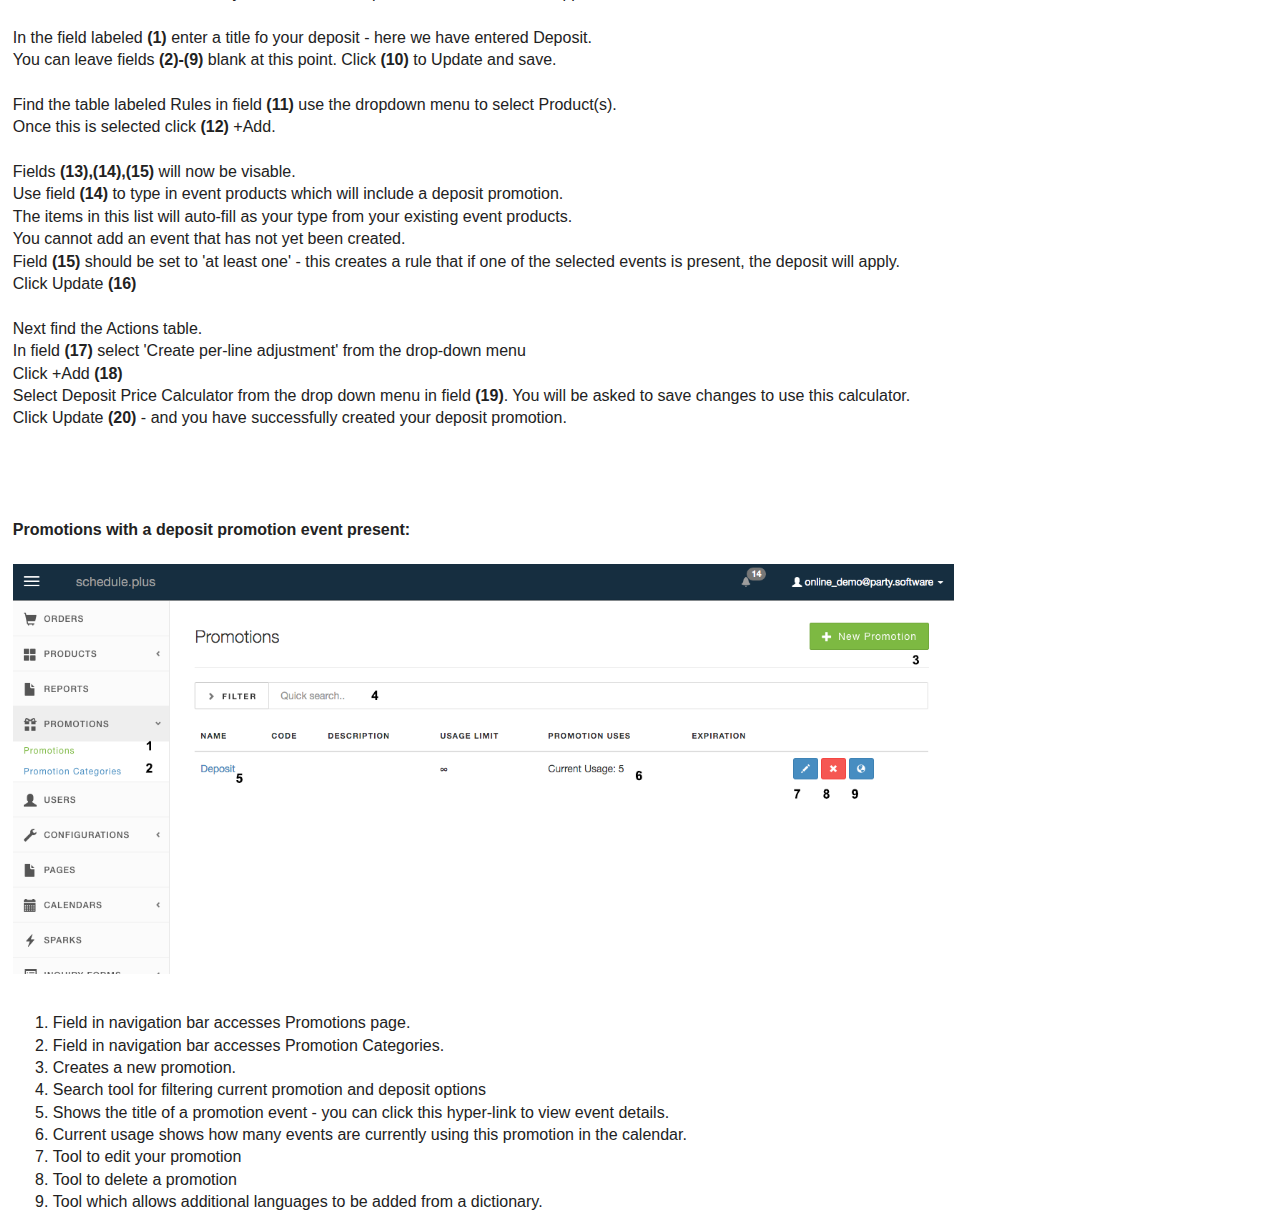
==== commit e744a845: "resolved format and details" ====
--- a/creatingdeposit.html
+++ b/creatingdeposit.html
@@ -3,7 +3,7 @@
     <head>
         <meta charset="utf-8">
         <meta http-equiv="x-ua-compatible" content="ie=edge">
-        <title></title>
+        <title>Creating a Deposit</title>
         <meta name="description" content="">
         <meta name="viewport" content="width=device-width, initial-scale=1">
 
@@ -22,37 +22,48 @@
       <!-- Add your site or application content here -->
       <h1> Documentation of Creating a Deposit </h1>
       
-      <div><b>Accessing Promotions:</b></div>
+      <div><b>Accessing Promotions:</b></div><div><br>
+      <image src='img/promotions-deposit/promotionsaddpromotion.png' alt='Picture of Promotions Page on Website' width="75%" height="75%" /></div><br>
+      <div>
+      In the navigation bar expand promotions - click through to promotions <b>(1)</b> in menu. <br>
+      The picture shown is of the Promotions page. This page will be blank if you have not already added a promotion. <br> 
+      To begin by creating a promotion or deposit promotion click <b>(3)</b> or <b>(4)</b> and follow instructions in the next picture.</div>
 
-      <image src='img/promotions-deposit/promotionsblank.png' width="75%" height="75%">
-      <div><br>
-      In the navigation bar expand promotions - click through to promotions <b>(1)</b> in menu. <br>The picture shown is of the Promotions page. This page will be blank if you have not added a promotion. <br> To begin by creating a promotion or deposit promotion click <b>(3)</b> and follow instructions in the next picture.
-      <br><br>
-      Once you have added a promotion you can navigate the page using fields <b>(4)-(7)</b>.<br>
-      Field <b>(4)</b> is a search tool for filtering current promotion and deposit options.<br>
-      Field <b>(5)</b> shows the title of a promotion event - you can click this hyper-link to view event details. <br>
-      Field <b>(6)</b> or current usage shows how many events are currently using this promotion in the calendar.<br>
-      Field <b>(7)</b> is a tool to edit your promotion<br>
-      Field <b>(8)</b> is a tool to delete a promotion<br>
-      Field <b>(9)</b> is a tool which allows additional languages to be added from a dictionary.<br>
+
       <br><br><br><br>
 
 
-      <div><b>Creating a Deposit Promotion:</b></div>
-      <image src='img/promotions-deposit/depositnumbered.png' width="75%" height="75%"><br>
-      Click into New Promotion using instructions above. <br>When the screen first loads only fields 1-10 will be present; Fields 12-20 will appear later.</div><br>
+      <div><b>Creating a Deposit Promotion:</b></div><br><div>
+      <image src='img/promotions-deposit/depositnumbered.png' alt='Picture 2 of Promotions Page on Website' width="75%" height="75%" /></div><br>
+      <div>Click into New Promotion using instructions above. <br>When the screen first loads only fields 1-10 will be present; Fields 12-20 will appear later.</div><br>
       <div>In the field labeled <b>(1)</b> enter a title fo your deposit - here we have entered Deposit. <br>You can leave fields <b>(2)-(9)</b> blank at this point. Click <b>(10)</b> to Update and save.</div><br>
-      <div> Find the table labeled Rules in field <b>(11)</b> use the dropdown menu to select Product(s).<br> Once this is selected click (12) +Add. </div><br>
+      <div> Find the table labeled Rules in field <b>(11)</b> use the dropdown menu to select Product(s).<br> Once this is selected click <b>(12)</b> +Add. </div><br>
       <div>Fields <b>(13),(14),(15)</b> will now be visable.<br></div>
-      Use field <b>(14)</b> to type in event products which will include a deposit promotion.<br> The items in this list will auto-fill as your type from your existing event products. <br>You cannot add an event that has not yet been created.<br></div>
+      <div>Use field <b>(14)</b> to type in event products which will include a deposit promotion.<br> The items in this list will auto-fill as your type from your existing event products. <br>You cannot add an event that has not yet been created.<br></div>
       <div>Field <b>(15)</b> should be set to 'at least one' - this creates a rule that if one of the selected events is present, the deposit will apply.</div>
       <div> Click Update <b>(16)</b></div><br>
       <div>Next find the Actions table.</div>
       <div>In field <b>(17)</b> select 'Create per-line adjustment' from the drop-down menu</div>
       <div>Click +Add <b>(18)</b></div>
-      <div>Select Deposit Price Calculator from the drop down menu in field (19). You will be asked to save changes to use this calculator.<br>
-      Click Update <b>(20)</b> - and you have successfully created your deposit promotion.</div><br>
+      <div>Select Deposit Price Calculator from the drop down menu in field <b>(19)</b>. You will be asked to save changes to use this calculator.<br>
+      Click Update <b>(20)</b> - and you have successfully created your deposit promotion.</div>
 
+      <br><br><br><br>
+      <div><b>Promotions with a deposit promotion event present:</b></div><br><div>
+      <image src='img/promotions-deposit/promotionsblank.png' alt='Picture 3 of Promotions Page on Website' width="75%" height="75%" /></div>
+      <div><br>
+        <ol>
+          <li>Field in navigation bar accesses Promotions page.</li>
+          <li>Field in navigation bar accesses Promotion Categories.</li>
+          <li>Creates a new promotion.</li>
+          <li>Search tool for filtering current promotion and deposit options</li>
+          <li>Shows the title of a promotion event - you can click this hyper-link to view event details.</li>
+          <li>Current usage shows how many events are currently using this promotion in the calendar.</li>
+          <li>Tool to edit your promotion</li>
+          <li>Tool to delete a promotion</li>
+          <li>Tool which allows additional languages to be added from a dictionary.</li>
+        </ol>
+      </div>
 
       <script src="https://code.jquery.com/jquery-1.12.1.min.js"></script>
       <script>window.jQuery || document.write('<script src="js/vendor/jquery-1.12.1.min.js"><\/script>')</script>
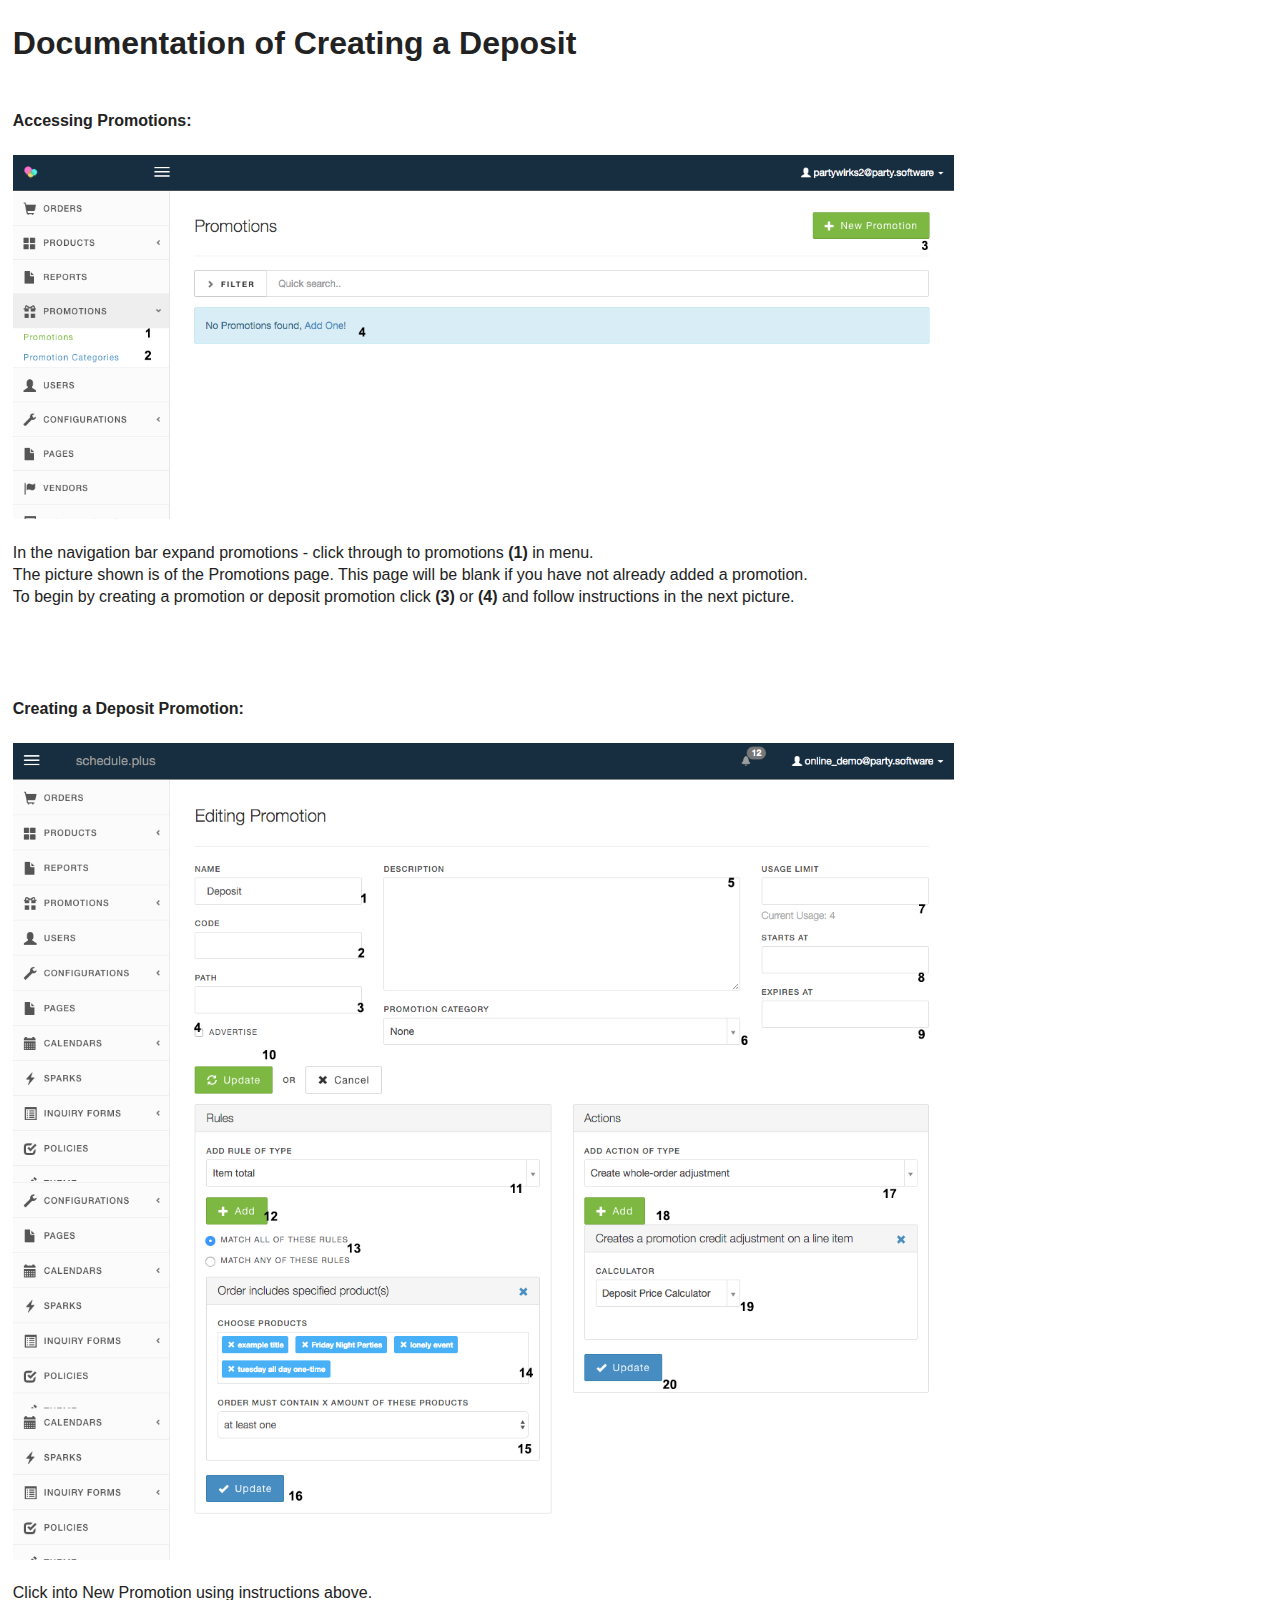
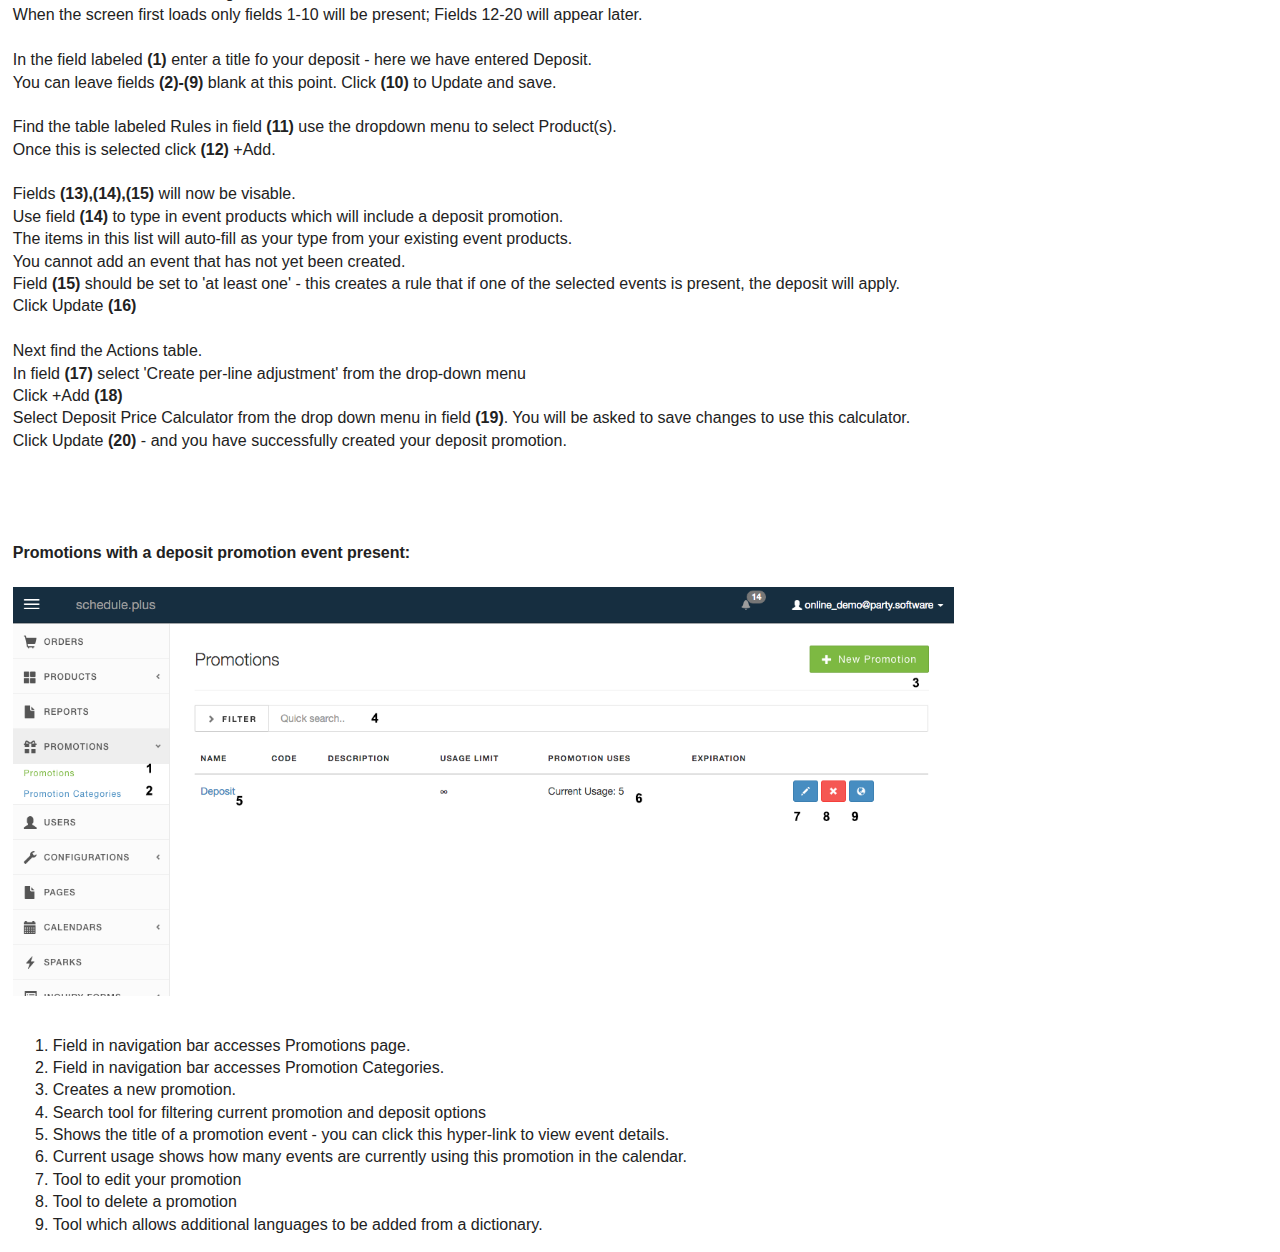
==== commit 9a156631: "calendarcreateevent documentation made; cleaned up grammar in creatingdeposit" ====
--- a/creatingdeposit.html
+++ b/creatingdeposit.html
@@ -21,7 +21,7 @@
 
       <!-- Add your site or application content here -->
       <h1> Documentation of Creating a Deposit </h1>
-      
+      <br>
       <div><b>Accessing Promotions:</b></div><div><br>
       <image src='img/promotions-deposit/promotionsaddpromotion.png' alt='Picture of Promotions Page on Website' width="75%" height="75%" /></div><br>
       <div>
